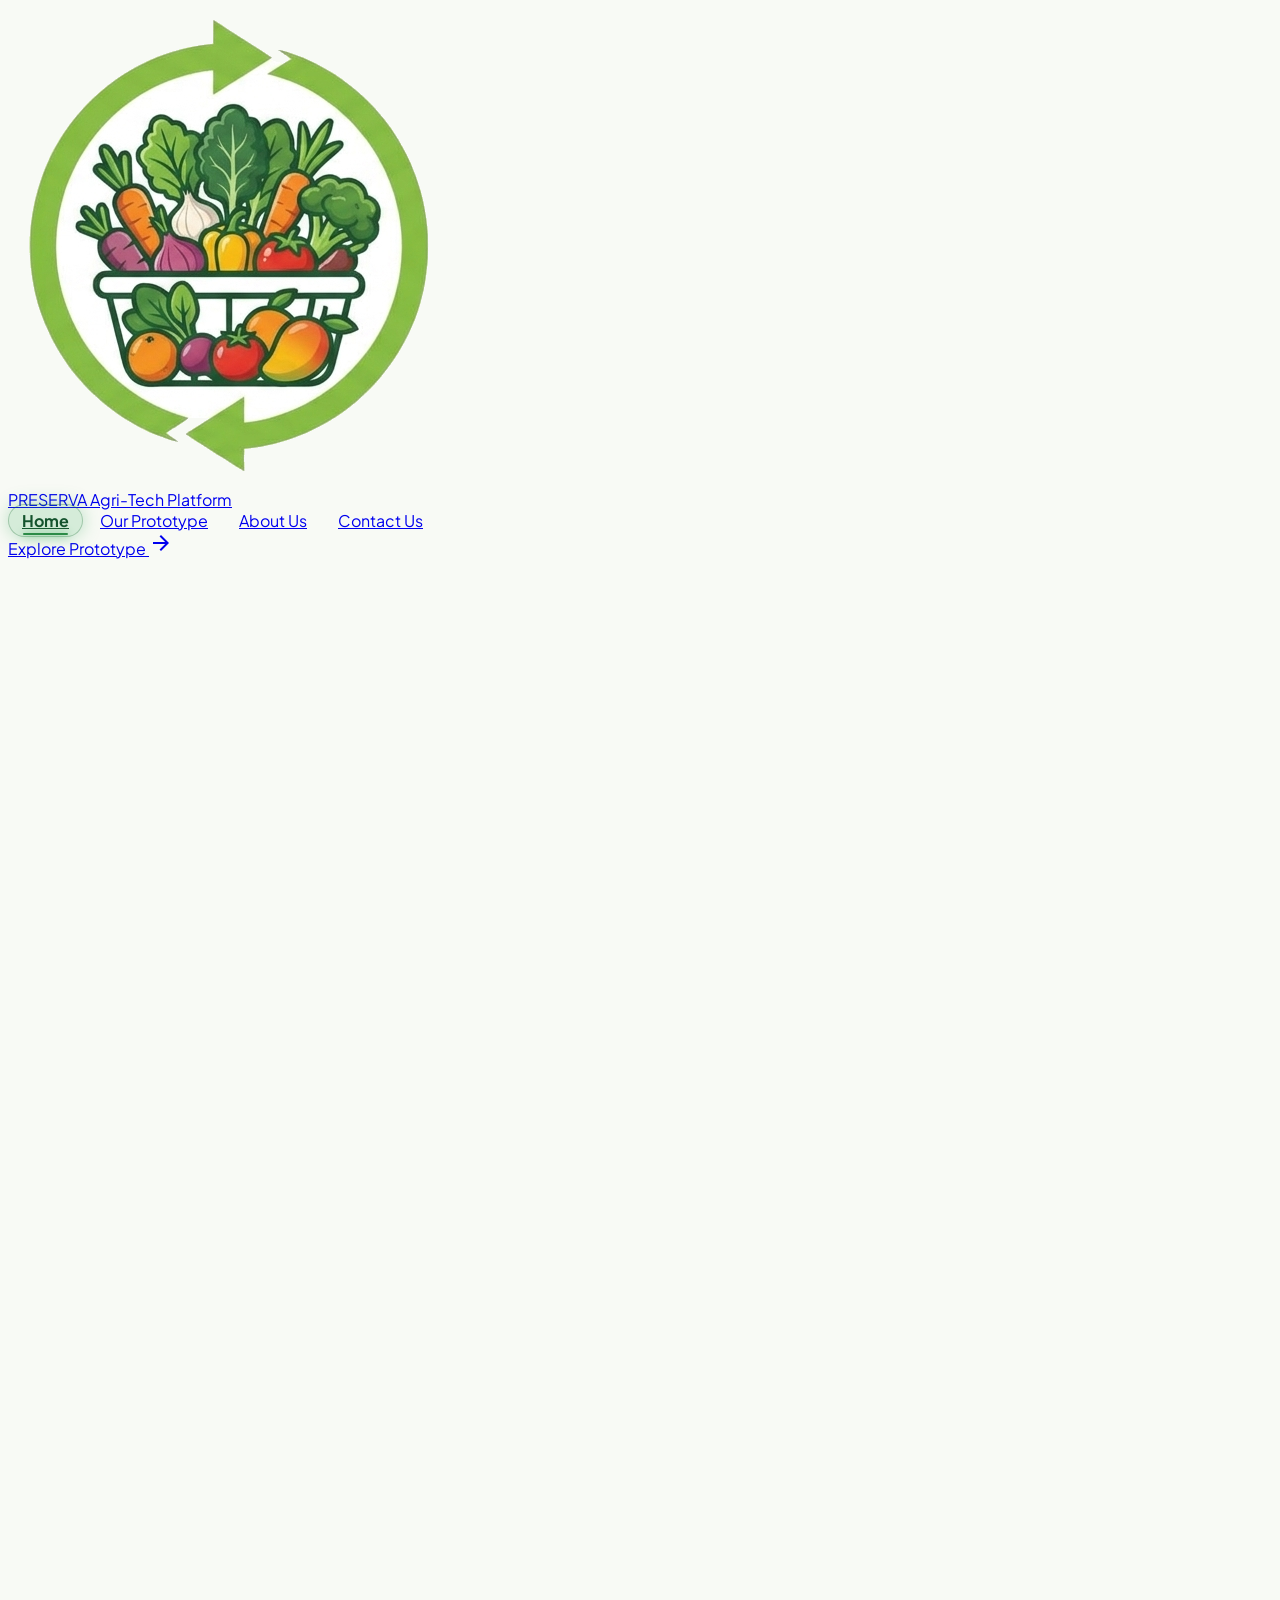
==== index.html @ 4ec5a206 "pro" ====
<!DOCTYPE html>
<html lang="en" class="scroll-smooth">
<head>
  <meta charset="UTF-8" />
  <meta name="viewport" content="width=device-width, initial-scale=1.0" />
  <title>PreServa — Sell Fresh. Save More. Waste Less.</title>

  <!-- Google Fonts: Plus Jakarta Sans -->
  <link rel="preconnect" href="https://fonts.googleapis.com" />
  <link rel="preconnect" href="https://fonts.gstatic.com" crossorigin />
  <link href="https://fonts.googleapis.com/css2?family=Plus+Jakarta+Sans:wght@400;500;600;700;800;900&display=swap" rel="stylesheet" />

  <!-- Material Symbols Outlined -->
  <link rel="stylesheet" href="https://fonts.googleapis.com/css2?family=Material+Symbols+Outlined:opsz,wght,FILL,GRAD@24,400,0,0" />

  <!-- Tailwind CSS CDN -->
  <script src="https://cdn.tailwindcss.com"></script>
  <!-- Three.js CDN for Interactive 3D Phone -->
  <script src="https://ajax.googleapis.com/ajax/libs/threejs/r125/three.min.js"></script>

  <script>
    tailwind.config = {
      theme: {
        extend: {
          fontFamily: {
            sans: ['"Plus Jakarta Sans"', 'sans-serif'],
          },
          colors: {
            brand: {
              50: '#f2fbf4',
              100: '#e1f7e7',
              200: '#c5eed0',
              300: '#98dfab',
              400: '#64c87f',
              500: '#3baa5c',
              600: '#2c8b47',
              700: '#246e3a',
              800: '#205731',
              900: '#14532d',
              950: '#0c2e18',
            }
          }
        }
      }
    }
  </script>

  <style>
    body {
      font-family: 'Plus Jakarta Sans', sans-serif;
      background-color: #f8faf5;
      color: #1a2e22;
      overflow-x: hidden;
    }

    .reveal {
      opacity: 0;
      transform: translateY(22px);
      transition: opacity 0.7s cubic-bezier(0.16, 1, 0.3, 1), transform 0.7s cubic-bezier(0.16, 1, 0.3, 1);
      will-change: opacity, transform;
    }
    .reveal.active {
      opacity: 1;
      transform: translateY(0);
    }

    .clean-phone-img {
      mix-blend-mode: multiply;
      filter: contrast(102%) brightness(99%);
      object-position: center top;
    }

    #threejs-phone-container {
      cursor: grab;
    }
    #threejs-phone-container:active {
      cursor: grabbing;
    }

    /* ==================== COOL GLOW & INTERACTIVE ANIMATIONS ==================== */
    
    /* Navigation Link Glow & Transition */
    .nav-glow-item {
      position: relative;
      transition: all 0.3s cubic-bezier(0.4, 0, 0.2, 1);
      border-radius: 9999px;
      padding: 6px 14px;
    }
    .nav-glow-item:hover {
      color: #14532d;
      background: rgba(59, 170, 92, 0.12);
      box-shadow: 0 0 16px rgba(59, 170, 92, 0.25);
      transform: translateY(-1px);
    }
    .nav-glow-item.active-glow {
      color: #14532d;
      font-weight: 700;
      background: rgba(59, 170, 92, 0.18);
      box-shadow: 0 0 18px rgba(59, 170, 92, 0.35), inset 0 0 0 1px rgba(36, 110, 58, 0.3);
    }
    .nav-glow-item.active-glow::after {
      content: '';
      position: absolute;
      bottom: 2px;
      left: 20%;
      right: 20%;
      height: 2.5px;
      background: #2c8b47;
      border-radius: 9999px;
      box-shadow: 0 0 8px #3baa5c;
    }

    /* Glowing Textfields & Inputs */
    .glowing-field {
      transition: all 0.3s cubic-bezier(0.16, 1, 0.3, 1);
      background: #ffffff;
      border: 1.5px solid #e5e7eb;
    }
    .glowing-field:hover {
      border-color: #98dfab;
      box-shadow: 0 0 12px rgba(59, 170, 92, 0.15);
    }
    .glowing-field:focus {
      outline: none;
      border-color: #2c8b47;
      background: #fdfefe;
      box-shadow: 0 0 0 4px rgba(59, 170, 92, 0.2), 0 10px 24px -6px rgba(20, 83, 45, 0.18);
      transform: translateY(-1px);
    }

    /* Floating Field Label Animation */
    .field-wrapper:focus-within label {
      color: #14532d;
      text-shadow: 0 0 8px rgba(59, 170, 92, 0.2);
    }
  </style>
</head>
<body class="bg-[#f8faf5] text-[#1e2a22] antialiased selection:bg-brand-200 selection:text-brand-900">

  <!-- ==================== HEADER & NAVBAR ==================== -->
  <header class="fixed top-0 left-0 right-0 z-50 transition-all duration-300 bg-[#f8faf5]/90 backdrop-blur-md border-b border-brand-900/10 shadow-sm">
    <div class="max-w-7xl mx-auto px-6 h-20 flex items-center justify-between">
      <a href="#home" class="flex items-center gap-3 group">
        <img src="onlylogo.png" alt="PreServa Logo" class="w-10 h-10 object-contain transition-transform duration-300 group-hover:scale-105 group-hover:drop-shadow-[0_0_10px_rgba(59,170,92,0.4)]" onerror="this.onerror=null; this.src='https://placehold.co/80x80/14532d/white?text=P';" />
        <div class="flex flex-col">
          <span class="text-xl font-black tracking-tight text-brand-900 leading-none">PRESERVA</span>
          <span class="text-[11px] font-semibold tracking-wider text-brand-600 uppercase">Agri-Tech Platform</span>
        </div>
      </a>

      <!-- Glowing Navigation Menu -->
      <nav id="main-nav" class="hidden md:flex items-center gap-2 p-1.5 rounded-full bg-white/70 border border-brand-900/10 backdrop-blur-md shadow-sm">
        <a href="#home" class="nav-glow-item text-xs font-semibold text-gray-700 active-glow">Home</a>
        <a href="#prototype" class="nav-glow-item text-xs font-medium text-gray-700">Our Prototype</a>
        <a href="#about" class="nav-glow-item text-xs font-medium text-gray-700">About Us</a>
        <a href="#contact" class="nav-glow-item text-xs font-medium text-gray-700">Contact Us</a>
      </nav>

      <div class="flex items-center gap-4">
        <a href="#prototype" class="px-5 py-2.5 rounded-full bg-brand-900 text-white text-xs font-bold hover:bg-brand-800 hover:shadow-[0_0_20px_rgba(20,83,45,0.4)] active:scale-95 transition-all shadow-sm shadow-brand-900/20 flex items-center gap-1.5">
          <span>Explore Prototype</span>
          <span class="material-symbols-outlined text-sm">arrow_forward</span>
        </a>
      </div>
    </div>
  </header>

  <!-- ==================== HOME / HERO SECTION ==================== -->
  <section id="home" class="pt-32 pb-20 px-6 max-w-7xl mx-auto scroll-mt-24">
    <div class="grid grid-cols-1 lg:grid-cols-12 gap-12 items-center">
      <div class="lg:col-span-7 space-y-6 reveal">
        <div class="inline-flex items-center gap-2 px-3.5 py-1.5 rounded-full bg-brand-100 border border-brand-300 text-brand-800 text-xs font-bold uppercase tracking-wider shadow-[0_0_12px_rgba(59,170,92,0.15)]">
          <span class="w-2 h-2 rounded-full bg-brand-600 animate-ping"></span>
          Agricultural Waste Rescue System
        </div>

        <h1 class="text-4xl sm:text-6xl font-extrabold tracking-tight text-brand-900 leading-[1.1]">
          Sell Fresh. <br />
          Save More. <br />
          <span class="text-brand-600 drop-shadow-[0_0_15px_rgba(59,170,92,0.2)]">Waste Less.</span>
        </h1>

        <p class="text-lg text-gray-700 max-w-xl leading-relaxed">
          An agricultural technology platform designed to help local market vendors reduce food waste while making fresh and affordable produce accessible to the community.
        </p>

        <div class="flex flex-wrap items-center gap-4 pt-2">
          <a href="#prototype" class="px-7 py-3.5 rounded-full bg-brand-900 hover:bg-brand-800 text-white font-semibold text-base transition-all shadow-md shadow-brand-900/20 hover:shadow-[0_0_22px_rgba(20,83,45,0.35)] active:scale-95 flex items-center gap-2">
            <span class="material-symbols-outlined">explore</span>
            <span>Explore Prototype</span>
          </a>
          <a href="#about" class="px-7 py-3.5 rounded-full bg-white hover:bg-gray-50 text-brand-900 font-semibold text-base border border-gray-200 transition-all shadow-sm hover:shadow-[0_0_15px_rgba(59,170,92,0.15)] active:scale-95 flex items-center gap-2">
            <span>Learn More About Us</span>
            <span class="material-symbols-outlined">arrow_downward</span>
          </a>
        </div>

        <div class="grid grid-cols-3 gap-6 pt-6 border-t border-gray-200">
          <div>
            <div class="text-2xl font-black text-brand-900">100%</div>
            <div class="text-xs font-semibold text-gray-500 uppercase">Consumable Produce</div>
          </div>
          <div>
            <div class="text-2xl font-black text-brand-900">Zero</div>
            <div class="text-xs font-semibold text-gray-500 uppercase">Upfront Vendor Fee</div>
          </div>
          <div>
            <div class="text-2xl font-black text-brand-900">Hyperlocal</div>
            <div class="text-xs font-semibold text-gray-500 uppercase">Market Recovery</div>
          </div>
        </div>
      </div>

      <div class="lg:col-span-5 relative reveal">
        <div class="relative rounded-3xl overflow-hidden shadow-2xl border-4 border-white bg-gray-100 group">
          <img src="home.jpg" alt="Panabo Public Market Vendor Stalls" class="w-full h-[440px] object-cover transition-transform duration-700 group-hover:scale-105" onerror="this.onerror=null; this.src='https://images.unsplash.com/photo-1542838132-92c53300491e?auto=format&fit=crop&w=1200&q=80';" />

          <div class="absolute bottom-4 left-4 right-4 bg-white/95 backdrop-blur-md rounded-2xl p-4 shadow-lg border border-brand-100 flex items-center justify-between">
            <div class="flex items-center gap-3">
              <div class="w-10 h-10 rounded-full bg-brand-100 text-brand-800 flex items-center justify-center font-bold">
                <span class="material-symbols-outlined text-xl">storefront</span>
              </div>
              <div>
                <p class="text-xs font-bold text-brand-900">Public Market Vendor Stalls</p>
                <p class="text-[11px] text-gray-500 font-medium">Live Fresh Produce Batching Active</p>
              </div>
            </div>
            <span class="inline-flex items-center px-2.5 py-1 rounded-full text-[10px] font-bold bg-green-100 text-green-800">
              Active Hub
            </span>
          </div>
        </div>
      </div>
    </div>

    <!-- 3 Core Highlight Cards -->
    <div class="grid grid-cols-1 md:grid-cols-3 gap-6 mt-16">
      <div class="p-6 rounded-2xl bg-white border border-gray-200 shadow-sm hover:shadow-[0_0_20px_rgba(59,170,92,0.18)] hover:-translate-y-1 transition-all duration-300 reveal">
        <div class="w-12 h-12 rounded-xl bg-brand-100 text-brand-900 flex items-center justify-center mb-4">
          <span class="material-symbols-outlined text-2xl">percent</span>
        </div>
        <h3 class="text-lg font-bold text-brand-900 mb-2">Freshness-Based Discounts</h3>
        <p class="text-sm text-gray-600 leading-relaxed">
          Helping vendors recover costs through dynamic markdowns before fruits and vegetables reach their spoilage window.
        </p>
      </div>

      <div class="p-6 rounded-2xl bg-white border border-gray-200 shadow-sm hover:shadow-[0_0_20px_rgba(59,170,92,0.18)] hover:-translate-y-1 transition-all duration-300 reveal">
        <div class="w-12 h-12 rounded-xl bg-brand-100 text-brand-900 flex items-center justify-center mb-4">
          <span class="material-symbols-outlined text-2xl">receipt_long</span>
        </div>
        <h3 class="text-lg font-bold text-brand-900 mb-2">Product Reservations</h3>
        <p class="text-sm text-gray-600 leading-relaxed">
          Connecting vendors directly with budget-conscious household buyers and local food businesses seeking guaranteed daily fresh crates.
        </p>
      </div>

      <div class="p-6 rounded-2xl bg-white border border-gray-200 shadow-sm hover:shadow-[0_0_20px_rgba(59,170,92,0.18)] hover:-translate-y-1 transition-all duration-300 reveal">
        <div class="w-12 h-12 rounded-xl bg-brand-100 text-brand-900 flex items-center justify-center mb-4">
          <span class="material-symbols-outlined text-2xl">recycling</span>
        </div>
        <h3 class="text-lg font-bold text-brand-900 mb-2">Hyperlocal Food Rescue</h3>
        <p class="text-sm text-gray-600 leading-relaxed">
          Ensuring safe, consumable, and imperfect produce is systematically salvaged every market morning and late afternoon cycle.
        </p>
      </div>
    </div>
  </section>

  <!-- ==================== OUR PROTOTYPE SECTION (3D PHONE + 25 SCREEN BLUEPRINT) ==================== -->
  <section id="prototype" class="py-24 bg-[#f2f5ee] border-y border-brand-900/10 scroll-mt-20">
    <div class="max-w-7xl mx-auto px-6">
      <div class="text-center max-w-3xl mx-auto mb-16 reveal">
        <div class="inline-flex items-center gap-1.5 px-3 py-1 rounded-full bg-white border border-gray-300 text-xs font-bold text-brand-800 uppercase tracking-wider mb-3 shadow-[0_0_10px_rgba(59,170,92,0.1)]">
          <span class="material-symbols-outlined text-sm">devices</span>
          PreServa Architecture & Design Blueprint
        </div>
        <h2 class="text-3xl sm:text-5xl font-extrabold text-brand-900 tracking-tight">Our Prototype</h2>
        <p class="text-gray-600 mt-3 text-base">
          Interactive System Showcase & Mobile Application Interface. Below is the complete 25-screen workflow designed for stall dispatch, buyer reservations, dynamic pricing, and inventory monitoring.
        </p>
      </div>

      <!-- 3D Smartphone Frame (Front App Screen & Clean Rear Chassis) -->
      <div class="bg-white rounded-3xl p-8 border border-gray-200 shadow-md mb-16 grid grid-cols-1 lg:grid-cols-12 gap-8 items-center reveal hover:shadow-[0_0_30px_rgba(59,170,92,0.15)] transition-shadow duration-500">
        <div class="lg:col-span-7 relative h-[520px] rounded-2xl bg-gradient-to-b from-[#eaf4ec] to-[#f4f9f4] flex items-center justify-center overflow-hidden border border-brand-100">
          <div id="threejs-phone-container" class="w-full h-full"></div>

          <!-- Interaction Hint -->
          <div class="absolute bottom-4 left-1/2 -translate-x-1/2 px-4 py-1.5 rounded-full bg-brand-900/80 backdrop-blur-md text-white text-xs font-semibold flex items-center gap-1.5 shadow-md pointer-events-none">
            <span class="material-symbols-outlined text-sm">touch_app</span>
            <span>Click & Drag device to rotate 360°</span>
          </div>
        </div>

        <div class="lg:col-span-5 space-y-5">
          <div class="inline-flex items-center gap-2 px-3 py-1 rounded-full bg-brand-100 text-brand-800 text-xs font-bold uppercase tracking-wider">
            <span class="material-symbols-outlined text-sm">3d_rotation</span>
            Interactive 3D Hardware & UI Showcase
          </div>

          <h3 class="text-3xl font-extrabold text-brand-900">Experience PreServa in 3D</h3>

          <p class="text-sm text-gray-600 leading-relaxed">
            Interact with the PreServa mobile application in real-time 3D space. Click and drag to inspect our intuitive vendor & buyer interface running directly on device hardware with a clean metallic rear chassis.
          </p>

          <div class="space-y-2 pt-2">
            <div class="flex items-center gap-2 text-xs font-semibold text-gray-700">
              <span class="material-symbols-outlined text-brand-600 text-base">check_circle</span>
              <span>Auto-Rotating Ambient Motion with Physics Inertia</span>
            </div>
            <div class="flex items-center gap-2 text-xs font-semibold text-gray-700">
              <span class="material-symbols-outlined text-brand-600 text-base">check_circle</span>
              <span>Click & Drag to Orbit 360° Horizontally & Vertically</span>
            </div>
            <div class="flex items-center gap-2 text-xs font-semibold text-gray-700">
              <span class="material-symbols-outlined text-brand-600 text-base">check_circle</span>
              <span>Clean Forest Green Metallic Rear Panel</span>
            </div>
          </div>

          <div class="pt-4 flex flex-wrap items-center gap-3">
            <a href="#prototype-grid" class="px-6 py-3 rounded-full bg-brand-900 hover:bg-brand-800 hover:shadow-[0_0_20px_rgba(20,83,45,0.4)] text-white text-xs font-bold transition-all shadow-md flex items-center gap-2">
              <span class="material-symbols-outlined text-sm">schema</span>
              <span>Inspect All Prototype Screens</span>
            </a>
          </div>
        </div>
      </div>

      <!-- 25 Real Prototype Cards Grid -->
      <div id="prototype-grid" class="grid grid-cols-1 sm:grid-cols-2 md:grid-cols-3 lg:grid-cols-4 gap-6"></div>
    </div>
  </section>

  <!-- ==================== ABOUT US SECTION ==================== -->
  <section id="about" class="py-24 px-6 max-w-7xl mx-auto scroll-mt-20">
    <div class="text-center max-w-3xl mx-auto mb-16 reveal">
      <div class="inline-flex items-center gap-1.5 px-3 py-1 rounded-full bg-brand-100 border border-brand-300 text-xs font-bold text-brand-800 uppercase tracking-wider mb-3 shadow-[0_0_10px_rgba(59,170,92,0.1)]">
        <span class="material-symbols-outlined text-sm">eco</span>
        About the PreServa Vision
      </div>
      <h2 class="text-3xl sm:text-5xl font-black text-brand-900 tracking-tight">PRESERVA — Sell Fresh. Save More. Waste Less.</h2>
      <div class="mt-6 space-y-4 text-gray-700 text-base leading-relaxed text-justify sm:text-center">
        <p>
          PRESERVA is an agricultural technology platform designed to help local market vendors reduce food waste while making fresh and affordable produce accessible to the community. It connects vendors with local buyers and businesses through freshness-based discounts, imperfect but safe produce listings, and product reservations.
        </p>
        <p>
          Through PRESERVA, we aim to give unsold produce another opportunity to be sold instead of going to waste, helping vendors recover their costs and allowing buyers to enjoy affordable products.
        </p>
      </div>
    </div>

    <!-- Goal, Mission, Vision Cards -->
    <div class="grid grid-cols-1 md:grid-cols-3 gap-8 mb-20">
      <div class="p-8 rounded-3xl bg-white border border-gray-200 shadow-sm hover:shadow-[0_0_24px_rgba(59,170,92,0.2)] hover:-translate-y-1.5 transition-all duration-300 reveal">
        <div class="w-12 h-12 rounded-2xl bg-brand-100 text-brand-900 flex items-center justify-center mb-6">
          <span class="material-symbols-outlined text-2xl">track_changes</span>
        </div>
        <span class="text-[11px] font-extrabold uppercase tracking-wider text-brand-600 block mb-1">Target Milestone</span>
        <h3 class="text-2xl font-bold text-brand-900 mb-3">Our Goal</h3>
        <p class="text-sm text-gray-600 leading-relaxed">
          To reduce fruit and vegetable spoilage among local market vendors by providing an accessible platform where unsold and surplus produce can be sold at discounted prices before they spoil.
        </p>
      </div>

      <div class="p-8 rounded-3xl bg-white border border-gray-200 shadow-sm hover:shadow-[0_0_24px_rgba(59,170,92,0.2)] hover:-translate-y-1.5 transition-all duration-300 reveal">
        <div class="w-12 h-12 rounded-2xl bg-brand-100 text-brand-900 flex items-center justify-center mb-6">
          <span class="material-symbols-outlined text-2xl">flag</span>
        </div>
        <span class="text-[11px] font-extrabold uppercase tracking-wider text-brand-600 block mb-1">Our Mandate</span>
        <h3 class="text-2xl font-bold text-brand-900 mb-3">Our Mission</h3>
        <p class="text-sm text-gray-600 leading-relaxed">
          To connect local vendors, household buyers, and businesses through a convenient and affordable digital platform that promotes responsible purchasing, reduces food waste, and supports livelihoods.
        </p>
      </div>

      <div class="p-8 rounded-3xl bg-white border border-gray-200 shadow-sm hover:shadow-[0_0_24px_rgba(59,170,92,0.2)] hover:-translate-y-1.5 transition-all duration-300 reveal">
        <div class="w-12 h-12 rounded-2xl bg-brand-100 text-brand-900 flex items-center justify-center mb-6">
          <span class="material-symbols-outlined text-2xl">visibility</span>
        </div>
        <span class="text-[11px] font-extrabold uppercase tracking-wider text-brand-600 block mb-1">Long-Term Future</span>
        <h3 class="text-2xl font-bold text-brand-900 mb-3">Our Vision</h3>
        <p class="text-sm text-gray-600 leading-relaxed">
          To become a trusted agricultural technology platform that helps build a community where no good produce goes to waste, local vendors thrive, and everyone has access to affordable quality food.
        </p>
      </div>
    </div>

    <!-- Core Values -->
    <div class="reveal">
      <div class="text-center mb-10">
        <span class="text-xs font-bold uppercase tracking-widest text-brand-600">Guiding Principles</span>
        <h3 class="text-3xl font-extrabold text-brand-900">Our Core Values</h3>
      </div>

      <div class="grid grid-cols-1 sm:grid-cols-2 lg:grid-cols-4 gap-6">
        <div class="p-6 rounded-2xl bg-white border border-gray-200 shadow-sm hover:shadow-[0_0_18px_rgba(59,170,92,0.18)] hover:-translate-y-1 transition-all">
          <div class="w-8 h-8 rounded-full bg-brand-100 text-brand-900 font-bold flex items-center justify-center text-xs mb-3">01</div>
          <h4 class="text-lg font-bold text-brand-900 mb-1">Sustainability</h4>
          <p class="text-xs text-gray-600">Promoting responsible consumption and reducing food waste.</p>
        </div>

        <div class="p-6 rounded-2xl bg-white border border-gray-200 shadow-sm hover:shadow-[0_0_18px_rgba(59,170,92,0.18)] hover:-translate-y-1 transition-all">
          <div class="w-8 h-8 rounded-full bg-brand-100 text-brand-900 font-bold flex items-center justify-center text-xs mb-3">02</div>
          <h4 class="text-lg font-bold text-brand-900 mb-1">Community Support</h4>
          <p class="text-xs text-gray-600">Helping local vendors and buyers benefit from affordable produce.</p>
        </div>

        <div class="p-6 rounded-2xl bg-white border border-gray-200 shadow-sm hover:shadow-[0_0_18px_rgba(59,170,92,0.18)] hover:-translate-y-1 transition-all">
          <div class="w-8 h-8 rounded-full bg-brand-100 text-brand-900 font-bold flex items-center justify-center text-xs mb-3">03</div>
          <h4 class="text-lg font-bold text-brand-900 mb-1">Affordability</h4>
          <p class="text-xs text-gray-600">Making quality and safe produce accessible at reasonable prices.</p>
        </div>

        <div class="p-6 rounded-2xl bg-white border border-gray-200 shadow-sm hover:shadow-[0_0_18px_rgba(59,170,92,0.18)] hover:-translate-y-1 transition-all">
          <div class="w-8 h-8 rounded-full bg-brand-100 text-brand-900 font-bold flex items-center justify-center text-xs mb-3">04</div>
          <h4 class="text-lg font-bold text-brand-900 mb-1">Responsibility</h4>
          <p class="text-xs text-gray-600">Encouraging people to value food and avoid unnecessary waste.</p>
        </div>
      </div>
    </div>
  </section>

  <!-- ==================== CONTACT US & TEAM SECTION ==================== -->
  <section id="contact" class="py-24 bg-[#f2f5ee] border-t border-brand-900/10 scroll-mt-20">
    <div class="max-w-7xl mx-auto px-6">
      <div class="text-center max-w-3xl mx-auto mb-16 reveal">
        <div class="inline-flex items-center gap-1.5 px-3 py-1 rounded-full bg-white border border-gray-300 text-xs font-bold text-brand-800 uppercase tracking-wider mb-3 shadow-[0_0_10px_rgba(59,170,92,0.1)]">
          <span class="material-symbols-outlined text-sm">support_agent</span>
          Get in Touch with PreServa
        </div>
        <h2 class="text-3xl sm:text-5xl font-black text-brand-900 tracking-tight">Team & Contact</h2>
        <p class="text-gray-600 mt-3 text-base">
          Have questions about PreServa or want to connect with our team? Feel free to reach out to us through our social media accounts or contact numbers.
        </p>
      </div>

      <!-- 3 Team Profiles (Christian Francisco = CEO, M Jayross Cruspero = COO, Jhun Rey Flores = CMO) -->
      <div class="grid grid-cols-1 md:grid-cols-3 gap-8 mb-16">
        
        <!-- Christian Francisco (CEO) -->
        <div class="bg-white rounded-3xl p-6 border border-gray-200 shadow-sm hover:shadow-xl hover:-translate-y-1.5 transition-all duration-300 flex flex-col items-center text-center reveal">
          <div class="w-28 h-28 rounded-2xl overflow-hidden mb-4 shadow-md bg-gray-100 border-2 border-brand-100">
            <img src="Christian.png" alt="Christian Francisco" class="w-full h-full object-cover" onerror="this.onerror=null; this.src='https://placehold.co/200x200/14532d/white?text=CF';" />
          </div>
          <span class="px-3 py-0.5 rounded-full text-[10px] font-extrabold bg-brand-100 text-brand-800 uppercase tracking-wider mb-2">CEO</span>
          <h3 class="text-xl font-bold text-brand-900">Christian Francisco</h3>
          <p class="text-xs font-semibold text-brand-600 mb-2">Chief Executive Officer (CEO)</p>
          <p class="text-xs text-gray-500 mb-6">Spearheading organizational vision, strategic public market vendor partnerships, stakeholder alignment, and ecosystem execution.</p>

          <div class="w-full space-y-2 mt-auto">
            <a href="https://www.facebook.com/peppertian" target="_blank" rel="noopener noreferrer" class="w-full py-2.5 px-4 rounded-xl bg-gray-50 hover:bg-brand-50 border border-gray-200 hover:border-brand-300 text-xs font-semibold text-gray-800 flex items-center justify-between transition-colors">
              <span class="flex items-center gap-2">
                <img src="Facebook.png" alt="Facebook" class="w-4 h-4 object-contain" onerror="this.onerror=null; this.src='https://upload.wikimedia.org/wikipedia/commons/b/b8/2021_Facebook_icon.svg';" />
                <span>peppertian</span>
              </span>
              <span class="material-symbols-outlined text-sm text-gray-400">open_in_new</span>
            </a>
            <a href="tel:09637411495" class="w-full py-2.5 px-4 rounded-xl bg-gray-50 hover:bg-brand-50 border border-gray-200 hover:border-brand-300 text-xs font-semibold text-gray-800 flex items-center justify-between transition-colors">
              <span class="flex items-center gap-2">
                <img src="phone.png" alt="Phone" class="w-4 h-4 object-contain" onerror="this.onerror=null; this.src='https://cdn-icons-png.flaticon.com/512/724/724664.png';" />
                <span>09637411495</span>
              </span>
              <span class="material-symbols-outlined text-sm text-gray-400">call</span>
            </a>
          </div>
        </div>

        <!-- M Jayross Cruspero (COO) -->
        <div class="bg-white rounded-3xl p-6 border border-gray-200 shadow-sm hover:shadow-xl hover:-translate-y-1.5 transition-all duration-300 flex flex-col items-center text-center reveal">
          <div class="w-28 h-28 rounded-2xl overflow-hidden mb-4 shadow-md bg-gray-100 border-2 border-brand-100">
            <img src="MJ.png" alt="M Jayross Cruspero" class="w-full h-full object-cover" onerror="this.onerror=null; this.src='https://placehold.co/200x200/14532d/white?text=MJ';" />
          </div>
          <span class="px-3 py-0.5 rounded-full text-[10px] font-extrabold bg-brand-100 text-brand-800 uppercase tracking-wider mb-2">COO</span>
          <h3 class="text-xl font-bold text-brand-900">M Jayross Cruspero</h3>
          <p class="text-xs font-semibold text-brand-600 mb-2">Chief Operating Officer (COO)</p>
          <p class="text-xs text-gray-500 mb-6">Directing technical operations, live stall batch logic, market waste mapping algorithms, and platform workflow execution.</p>

          <div class="w-full space-y-2 mt-auto">
            <a href="https://www.facebook.com/mjay.cruspero.7/" target="_blank" rel="noopener noreferrer" class="w-full py-2.5 px-4 rounded-xl bg-gray-50 hover:bg-brand-50 border border-gray-200 hover:border-brand-300 text-xs font-semibold text-gray-800 flex items-center justify-between transition-colors">
              <span class="flex items-center gap-2">
                <img src="Facebook.png" alt="Facebook" class="w-4 h-4 object-contain" onerror="this.onerror=null; this.src='https://upload.wikimedia.org/wikipedia/commons/b/b8/2021_Facebook_icon.svg';" />
                <span>mjay.cruspero.7</span>
              </span>
              <span class="material-symbols-outlined text-sm text-gray-400">open_in_new</span>
            </a>
            <a href="tel:09945493313" class="w-full py-2.5 px-4 rounded-xl bg-gray-50 hover:bg-brand-50 border border-gray-200 hover:border-brand-300 text-xs font-semibold text-gray-800 flex items-center justify-between transition-colors">
              <span class="flex items-center gap-2">
                <img src="phone.png" alt="Phone" class="w-4 h-4 object-contain" onerror="this.onerror=null; this.src='https://cdn-icons-png.flaticon.com/512/724/724664.png';" />
                <span>09945493313</span>
              </span>
              <span class="material-symbols-outlined text-sm text-gray-400">call</span>
            </a>
          </div>
        </div>

        <!-- Jhun Rey Flores (CMO) -->
        <div class="bg-white rounded-3xl p-6 border border-gray-200 shadow-sm hover:shadow-xl hover:-translate-y-1.5 transition-all duration-300 flex flex-col items-center text-center reveal">
          <div class="w-28 h-28 rounded-2xl overflow-hidden mb-4 shadow-md bg-gray-100 border-2 border-brand-100">
            <img src="JR.jpg" alt="Jhun Rey Flores" class="w-full h-full object-cover" onerror="this.onerror=null; this.src='https://placehold.co/200x200/14532d/white?text=JR';" />
          </div>
          <span class="px-3 py-0.5 rounded-full text-[10px] font-extrabold bg-brand-100 text-brand-800 uppercase tracking-wider mb-2">CMO</span>
          <h3 class="text-xl font-bold text-brand-900">Jhun Rey Flores</h3>
          <p class="text-xs font-semibold text-brand-600 mb-2">Chief Marketing Officer (CMO)</p>
          <p class="text-xs text-gray-500 mb-6">Leading vendor community outreach, public awareness campaigns, brand engagement, and market adoption growth.</p>

          <div class="w-full space-y-2 mt-auto">
            <a href="https://www.facebook.com/ewpoke" target="_blank" rel="noopener noreferrer" class="w-full py-2.5 px-4 rounded-xl bg-gray-50 hover:bg-brand-50 border border-gray-200 hover:border-brand-300 text-xs font-semibold text-gray-800 flex items-center justify-between transition-colors">
              <span class="flex items-center gap-2">
                <img src="Facebook.png" alt="Facebook" class="w-4 h-4 object-contain" onerror="this.onerror=null; this.src='https://upload.wikimedia.org/wikipedia/commons/b/b8/2021_Facebook_icon.svg';" />
                <span>ewpoke</span>
              </span>
              <span class="material-symbols-outlined text-sm text-gray-400">open_in_new</span>
            </a>
            <a href="tel:09631104216" class="w-full py-2.5 px-4 rounded-xl bg-gray-50 hover:bg-brand-50 border border-gray-200 hover:border-brand-300 text-xs font-semibold text-gray-800 flex items-center justify-between transition-colors">
              <span class="flex items-center gap-2">
                <img src="phone.png" alt="Phone" class="w-4 h-4 object-contain" onerror="this.onerror=null; this.src='https://cdn-icons-png.flaticon.com/512/724/724664.png';" />
                <span>09631104216</span>
              </span>
              <span class="material-symbols-outlined text-sm text-gray-400">call</span>
            </a>
          </div>
        </div>

      </div>

        <!-- Jhun Rey Flores -->
        <div class="bg-white rounded-3xl p-6 border border-gray-200 shadow-sm hover:shadow-xl hover:-translate-y-1.5 transition-all duration-300 flex flex-col items-center text-center reveal">
          <div class="w-28 h-28 rounded-2xl overflow-hidden mb-4 shadow-md bg-gray-100 border-2 border-brand-100">
            <img src="JR.jpg" alt="Jhun Rey Flores" class="w-full h-full object-cover" onerror="this.onerror=null; this.src='https://placehold.co/200x200/14532d/white?text=JR';" />
          </div>
          <span class="px-2.5 py-0.5 rounded-full text-[10px] font-bold bg-brand-100 text-brand-800 uppercase tracking-wider mb-2">Project Lead</span>
          <h3 class="text-xl font-bold text-brand-900">Jhun Rey Flores</h3>
          <p class="text-xs font-semibold text-brand-600 mb-2">Mobile Interface Designer & QA</p>
          <p class="text-xs text-gray-500 mb-6">Crafting accessible, high-contrast mobile interaction flows tailored for active outdoor market environments.</p>

          <div class="w-full space-y-2 mt-auto">
            <a href="https://www.facebook.com/ewpoke" target="_blank" rel="noopener noreferrer" class="w-full py-2.5 px-4 rounded-xl bg-gray-50 hover:bg-brand-50 border border-gray-200 hover:border-brand-300 text-xs font-semibold text-gray-800 flex items-center justify-between transition-colors">
              <span class="flex items-center gap-2">
                <img src="Facebook.png" alt="Facebook" class="w-4 h-4 object-contain" onerror="this.onerror=null; this.src='https://upload.wikimedia.org/wikipedia/commons/b/b8/2021_Facebook_icon.svg';" />
                <span>ewpoke</span>
              </span>
              <span class="material-symbols-outlined text-sm text-gray-400">open_in_new</span>
            </a>
            <a href="tel:09631104216" class="w-full py-2.5 px-4 rounded-xl bg-gray-50 hover:bg-brand-50 border border-gray-200 hover:border-brand-300 text-xs font-semibold text-gray-800 flex items-center justify-between transition-colors">
              <span class="flex items-center gap-2">
                <img src="phone.png" alt="Phone" class="w-4 h-4 object-contain" onerror="this.onerror=null; this.src='https://cdn-icons-png.flaticon.com/512/724/724664.png';" />
                <span>09631104216</span>
              </span>
              <span class="material-symbols-outlined text-sm text-gray-400">call</span>
            </a>
          </div>
        </div>
      </div>

      <!-- Map & Form (Pantay & Equal Height) -->
      <div class="grid grid-cols-1 lg:grid-cols-12 gap-8 items-stretch">
        
        <!-- Left Card: Physical Institution & Research Lab (Map) -->
        <div class="lg:col-span-6 bg-white p-8 rounded-3xl border border-gray-200 shadow-sm reveal flex flex-col justify-between h-full">
          <div>
            <div class="inline-flex items-center gap-1.5 text-xs font-bold text-brand-800 uppercase tracking-wider mb-2">
              <span class="material-symbols-outlined text-sm">location_on</span>
              Physical Institution & Research Lab
            </div>
            <h3 class="text-2xl font-black text-brand-900 mb-2">You Can Find Us Here</h3>
            <p class="text-xs text-gray-600 mb-4">
              PreServa is a student startup project developed by BSIS students of Davao del Norte State College.
            </p>

            <div class="p-3.5 rounded-2xl bg-brand-50 border border-brand-200 mb-4 text-xs font-medium text-brand-900">
              <strong>Davao del Norte State College (DNSC)</strong><br />
              New Visayas, Panabo City, Davao del Norte, Philippines 8105
            </div>
          </div>

          <!-- Map Container -->
          <div class="w-full h-64 lg:h-[270px] rounded-2xl overflow-hidden border border-gray-200 my-4 bg-gray-100 flex-grow shadow-inner">
            <iframe 
              src="https://maps.google.com/maps?q=Davao%20del%20Norte%20State%20College,%20Panabo%20City&t=&z=15&ie=UTF8&iwloc=&output=embed" 
              class="w-full h-full border-0" 
              allowfullscreen="" 
              loading="lazy">
            </iframe>
          </div>

          <a href="https://www.google.com/maps/dir/?api=1&destination=Davao+del+Norte+State+College,+Panabo+City,+Davao+del+Norte,+Philippines" target="_blank" rel="noopener noreferrer" class="w-full py-3.5 rounded-full bg-brand-900 hover:bg-brand-800 hover:shadow-[0_0_20px_rgba(20,83,45,0.35)] text-white font-semibold text-xs transition-all flex items-center justify-center gap-2 active:scale-95 shadow-sm mt-auto">
            <span class="material-symbols-outlined text-sm">navigation</span>
            <span>Get Directions to DNSC</span>
          </a>
        </div>

        <!-- Right Card: Direct Dispatch (Form nga may Glowing Textfields) -->
        <div class="lg:col-span-6 bg-white p-8 rounded-3xl border border-gray-200 shadow-sm reveal flex flex-col justify-between h-full">
          <div>
            <div class="inline-flex items-center gap-1.5 text-xs font-bold text-brand-800 uppercase tracking-wider mb-2">
              <span class="material-symbols-outlined text-sm">send</span>
              Direct Dispatch
            </div>
            <h3 class="text-2xl font-black text-brand-900 mb-2">Send PreServa a Message</h3>
            <p class="text-xs text-gray-600 mb-6">
              Are you a market vendor, commercial enterprise, or institutional reviewer? Leave us a direct inquiry below.
            </p>
          </div>

          <!-- Form nga may Interactive Glowing Fields -->
          <form id="contact-form" onsubmit="handleFormSubmit(event)" class="space-y-4 flex flex-col flex-grow justify-between">
            <div class="space-y-4">
              
              <!-- Full Name Field with Glowing Animation -->
              <div class="field-wrapper">
                <label class="block text-xs font-bold text-gray-700 uppercase mb-1.5 transition-colors flex items-center gap-1.5">
                  <span class="material-symbols-outlined text-sm text-brand-600">person</span>
                  <span>Full Name</span>
                </label>
                <input 
                  type="text" 
                  required 
                  placeholder="e.g. Maria Santos" 
                  class="glowing-field w-full px-4 py-2.5 rounded-xl text-sm" 
                />
              </div>

              <!-- Email & Subject with Glowing Animation -->
              <div class="grid grid-cols-1 sm:grid-cols-2 gap-4">
                <div class="field-wrapper">
                  <label class="block text-xs font-bold text-gray-700 uppercase mb-1.5 transition-colors flex items-center gap-1.5">
                    <span class="material-symbols-outlined text-sm text-brand-600">alternate_email</span>
                    <span>Email / Phone</span>
                  </label>
                  <input 
                    type="text" 
                    required 
                    placeholder="name@domain.com or 09..." 
                    class="glowing-field w-full px-4 py-2.5 rounded-xl text-sm" 
                  />
                </div>
                <div class="field-wrapper">
                  <label class="block text-xs font-bold text-gray-700 uppercase mb-1.5 transition-colors flex items-center gap-1.5">
                    <span class="material-symbols-outlined text-sm text-brand-600">category</span>
                    <span>Subject</span>
                  </label>
                  <select class="glowing-field w-full px-4 py-2.5 rounded-xl text-sm bg-white cursor-pointer">
                    <option>General Inquiry</option>
                    <option>Vendor Participation</option>
                    <option>Bulk Buyer Partnership</option>
                  </select>
                </div>
              </div>

              <!-- Textarea with Glowing Animation -->
              <div class="field-wrapper">
                <label class="block text-xs font-bold text-gray-700 uppercase mb-1.5 transition-colors flex items-center gap-1.5">
                  <span class="material-symbols-outlined text-sm text-brand-600">chat</span>
                  <span>Your Message</span>
                </label>
                <textarea 
                  rows="4" 
                  required 
                  placeholder="Detail your question, vendor stall location, or collaboration request..." 
                  class="glowing-field w-full px-4 py-2.5 rounded-xl text-sm resize-none"
                ></textarea>
              </div>
            </div>

            <!-- Glowing Submit Button -->
            <button 
              type="submit" 
              class="w-full py-3.5 rounded-full bg-brand-900 hover:bg-brand-800 hover:shadow-[0_0_24px_rgba(20,83,45,0.4)] text-white font-semibold text-sm transition-all duration-300 flex items-center justify-center gap-2 active:scale-95 shadow-md mt-4"
            >
              <span class="material-symbols-outlined text-base">send</span>
              <span>Submit Inquiry</span>
            </button>
          </form>

          <div id="form-success" class="hidden mt-4 p-4 rounded-xl bg-green-100 border border-green-300 text-green-900 text-xs font-semibold flex items-center gap-2 shadow-[0_0_15px_rgba(59,170,92,0.2)]">
            <span class="material-symbols-outlined text-green-700">check_circle</span>
            <span>Thank you! Your message has been sent to the PreServa team.</span>
          </div>
        </div>

      </div>
    </div>
  </section>

  <!-- ==================== FOOTER (CENTERED & STACKED) ==================== -->
  <footer class="bg-white border-t border-gray-200 py-12 px-6">
    <div class="max-w-7xl mx-auto flex flex-col items-center justify-center text-center gap-6">
      
      <!-- Vertically Stacked Branding & Identity Block -->
      <div class="flex flex-col items-center justify-center text-center gap-3">
        <!-- Logo on Top with subtle glow on hover -->
        <img 
          src="onlylogo.png" 
          alt="PreServa Logo" 
          class="w-12 h-12 object-contain mx-auto transition-transform hover:scale-110 hover:drop-shadow-[0_0_12px_rgba(59,170,92,0.4)]" 
          onerror="this.onerror=null; this.src='https://placehold.co/80x80/14532d/white?text=P';" 
        />
        
        <!-- Brand Title & Platform Badge Directly Below Logo -->
        <div class="flex items-center justify-center gap-2">
          <span class="text-base font-black text-brand-900 tracking-tight">PreServa</span>
          <span class="text-[10px] font-bold px-2.5 py-0.5 rounded-full bg-brand-100 text-brand-800 uppercase tracking-wider">
            Agri-Tech Platform
          </span>
        </div>

        <!-- Tagline / Copyright Description -->
        <p class="text-xs text-gray-500 max-w-md mx-auto leading-relaxed">
          © 2026 PreServa. Connecting vendors, buyers, and communities for zero food waste.
        </p>
      </div>

      <!-- Centered Navigation Links with Smooth Glow -->
      <nav class="flex flex-wrap items-center justify-center gap-6 text-xs font-semibold text-gray-600">
        <a href="#home" class="hover:text-brand-900 transition-colors py-1 px-2 rounded-full hover:bg-brand-50">Home</a>
        <a href="#prototype" class="hover:text-brand-900 transition-colors py-1 px-2 rounded-full hover:bg-brand-50">Our Prototype</a>
        <a href="#about" class="hover:text-brand-900 transition-colors py-1 px-2 rounded-full hover:bg-brand-50">About Us</a>
        <a href="#contact" class="hover:text-brand-900 transition-colors py-1 px-2 rounded-full hover:bg-brand-50">Contact Us</a>
      </nav>

    </div>
  </footer>

  <!-- ==================== PROTOTYPE LIGHTBOX MODAL ==================== -->
  <div id="lightbox-modal" class="fixed inset-0 z-50 hidden bg-black/60 backdrop-blur-sm flex items-center justify-center p-4">
    <div class="bg-white rounded-3xl max-w-sm w-full overflow-hidden shadow-2xl border border-gray-100 relative">
      <button onclick="closeModal()" class="absolute top-4 right-4 w-8 h-8 rounded-full bg-gray-100 hover:bg-gray-200 text-gray-700 flex items-center justify-center z-10 transition-colors">
        <span class="material-symbols-outlined text-lg">close</span>
      </button>

      <div class="p-4 border-b border-gray-100">
        <span id="modal-badge" class="px-2.5 py-0.5 rounded-full text-[10px] font-bold bg-brand-100 text-brand-800 uppercase tracking-wider">Screen 01</span>
        <h4 id="modal-title" class="text-base font-bold text-brand-900 mt-1">Screen Preview</h4>
      </div>

      <div class="p-4 bg-gray-50 flex items-center justify-center max-h-[580px] overflow-hidden">
        <img id="modal-img" src="" alt="Screen Preview" class="w-full max-h-[520px] object-contain rounded-2xl shadow-md bg-white" />
      </div>
    </div>
  </div>

  <!-- ==================== JAVASCRIPT: 3D PHONE + 25 SCREENS + GLOW SPY ==================== -->
  <script>
    // 1. DATA ARRAY FOR 25 PROTOTYPE SCREENS
    const prototypeScreens = [
      { id: 1, title: 'Login Screen (User Mode)', role: 'Vendor & Buyer Login / Authentication', img: '1.png' },
      { id: 2, title: 'Login Screen (Admin Mode)', role: 'Market Stall Administrator Flow', img: '2.png' },
      { id: 3, title: 'Create Account', role: 'Vendor Registration & Onboarding', img: '3.png' },
      { id: 4, title: 'Stalls Feed (Fresh)', role: 'Live Stalls Produce Stream', img: '4.png' },
      { id: 5, title: 'Stalls Feed (Recent)', role: 'Mid-Day Produce Inventory Markdowns', img: '5.png' },
      { id: 6, title: 'Stalls Feed (Ripe)', role: 'Ripe Safe Produce Direct Listings', img: '6.png' },
      { id: 7, title: 'Stall Management & Actions', role: 'Batch Management & Post Action Hub', img: '7.png' },
      { id: 8, title: 'Post New Item (Freshness)', role: 'Decay State Tagging & Price Set', img: '8.png' },
      { id: 9, title: 'Post New Item (Buyer Select)', role: 'Household or Business Buyer Routing', img: '9.png' },
      { id: 10, title: 'Marketplace Feed', role: 'Nearby Stall Produce Geolocation Feed', img: '10.png' },
      { id: 11, title: 'Marketplace (Best Price)', role: 'Steep Markdown Search Filter Engine', img: '11.png' },
      { id: 12, title: 'Marketplace (Fresh Veg)', role: 'Fresh Veggies Categorical View', img: '12.png' },
      { id: 13, title: 'Marketplace (Recent)', role: 'Expiring Produce Rapid Reserve', img: '13.png' },
      { id: 14, title: 'Imperfect Produce Category', role: 'Ripe Fruit & Produce Rescue', img: '14.png' },
      { id: 15, title: 'Bulk Purchasing Category', role: 'Sack & Wholesale Crates Allocation', img: '15.png' },
      { id: 16, title: 'Commercial Wholesale', role: 'Food Stall & Restaurant Supplies', img: '16.png' },
      { id: 17, title: 'Price Discount Engine', role: 'Automated Markdown Logic', img: '17.png' },
      { id: 18, title: 'Daily Fresh Rescue Listing', role: 'Day-to-Day Produce Tracking', img: '18.png' },
      { id: 19, title: 'Time-Sensitive Markdowns', role: 'Real-Time Dynamic Discounting', img: '19.png' },
      { id: 20, title: 'Product Reservation Status', role: 'Reserved & Picked Up Fulfillment Feed', img: '25.png' },
      { id: 21, title: 'Fresh Produce Batching', role: 'Live Stall Pricing & Produce Sync', img: '17.png' },
      { id: 22, title: 'Surplus Produce Reallocation', role: 'End-of-Day Food Spoilage Rescue Route', img: '18.png' },
      { id: 23, title: 'Merchant Settlement Ledger', role: 'Direct Merchant Settlement & Cash Flow', img: '19.png' },
      { id: 24, title: 'Community Impact & Metrics', role: 'Regional Produce Spoilage Reduction Audit', img: '25.png' },
      { id: 25, title: 'Complete Waste Rescue Protocol', role: 'Zero-Waste Agricultural Lifecycle Engine', img: '25.png' }
    ];

    // 2. RENDER THE 25 CARDS (Clean header with only Screen badge)
    const grid = document.getElementById('prototype-grid');
    prototypeScreens.forEach((screen) => {
      const slotNum = String(screen.id).padStart(2, '0');
      const card = document.createElement('div');
      card.className = `prototype-card reveal p-5 rounded-3xl bg-white border border-gray-200/90 shadow-sm hover:shadow-[0_0_24px_rgba(59,170,92,0.22)] hover:-translate-y-1.5 transition-all duration-300 flex flex-col group cursor-pointer`;
      card.onclick = () => openModal(screen);

      card.innerHTML = `
        <div class="flex items-center justify-between mb-3">
          <span class="px-2.5 py-0.5 rounded-full text-[10px] font-bold bg-brand-100 text-brand-800 uppercase tracking-wider group-hover:bg-brand-200 transition-colors">
            Screen ${slotNum}
          </span>
        </div>

        <div class="relative w-full h-56 rounded-2xl bg-[#f9faf8] overflow-hidden border border-gray-100 mb-3 flex items-center justify-center p-2 group-hover:border-brand-300 transition-colors">
          <img 
            src="${screen.img}" 
            alt="${screen.title}" 
            class="clean-phone-img max-h-full max-w-full object-contain transition-transform duration-500 group-hover:scale-105"
            onerror="this.onerror=null; this.src='https://placehold.co/360x640/14532d/white?text=Screen+${screen.id}';" 
          />
          <div class="absolute inset-0 bg-brand-900/10 opacity-0 group-hover:opacity-100 transition-opacity flex items-center justify-center backdrop-blur-[2px]">
            <span class="px-3 py-1 rounded-full bg-white/95 text-brand-900 text-xs font-bold shadow-md flex items-center gap-1 shadow-brand-900/10">
              <span class="material-symbols-outlined text-sm text-brand-600">visibility</span> View Screen
            </span>
          </div>
        </div>

        <div class="mt-auto">
          <h4 class="text-sm font-bold text-brand-900 group-hover:text-brand-600 transition-colors line-clamp-1">${screen.title}</h4>
          <p class="text-[11px] text-gray-500 font-medium mt-0.5">${screen.role}</p>
        </div>
      `;
      grid.appendChild(card);
    });

    // 3. LIGHTBOX MODAL
    function openModal(screen) {
      document.getElementById('modal-badge').innerText = `Screen ${String(screen.id).padStart(2, '0')}`;
      document.getElementById('modal-title').innerText = screen.title;
      document.getElementById('modal-img').src = screen.img;
      document.getElementById('lightbox-modal').classList.remove('hidden');
    }

    function closeModal() {
      document.getElementById('lightbox-modal').classList.add('hidden');
    }

    document.getElementById('lightbox-modal').addEventListener('click', (e) => {
      if (e.target.id === 'lightbox-modal') closeModal();
    });

    // 4. THREE.JS INTERACTIVE ROTATING 3D PHONE (IMAGE ON FRONT, CLEAN REAR)
    (function init3DPhone() {
      const container = document.getElementById('threejs-phone-container');
      if (!container) return;

      const width = container.clientWidth || 450;
      const height = container.clientHeight || 520;

      const scene = new THREE.Scene();
      const camera = new THREE.PerspectiveCamera(45, width / height, 0.1, 1000);
      camera.position.set(0, 0, 9);

      const renderer = new THREE.WebGLRenderer({ alpha: true, antialias: true });
      renderer.setSize(width, height);
      renderer.setPixelRatio(Math.min(window.devicePixelRatio, 2));
      container.appendChild(renderer.domElement);

      const ambientLight = new THREE.AmbientLight(0xffffff, 1.2);
      scene.add(ambientLight);

      const dirLight = new THREE.DirectionalLight(0xffffff, 1.35);
      dirLight.position.set(5, 10, 7);
      scene.add(dirLight);

      const rimLight = new THREE.DirectionalLight(0x3baa5c, 1.0);
      rimLight.position.set(-5, -5, -4);
      scene.add(rimLight);

      const phoneGroup = new THREE.Group();
      scene.add(phoneGroup);

      const phoneWidth = 3.2;
      const phoneHeight = 6.4;
      const phoneDepth = 0.28;

      // TEXTURE LOADER: Loads image.png onto front screen
      const textureLoader = new THREE.TextureLoader();
      const screenTexture = textureLoader.load('image.png');
      screenTexture.generateMipmaps = true;
      screenTexture.minFilter = THREE.LinearMipmapLinearFilter;

      const bodyMaterial = new THREE.MeshStandardMaterial({
        color: 0x143820,
        roughness: 0.35,
        metalness: 0.6
      });

      const screenMaterial = new THREE.MeshBasicMaterial({
        map: screenTexture,
        transparent: false
      });

      // Chassis Box
      const bodyGeom = new THREE.BoxGeometry(phoneWidth, phoneHeight, phoneDepth);
      const phoneMesh = new THREE.Mesh(bodyGeom, bodyMaterial);
      phoneGroup.add(phoneMesh);

      // FRONT SCREEN FACE (Displays image.png)
      const screenGeom = new THREE.PlaneGeometry(phoneWidth * 0.94, phoneHeight * 0.95);
      const screenMesh = new THREE.Mesh(screenGeom, screenMaterial);
      screenMesh.position.z = (phoneDepth / 2) + 0.005;
      phoneGroup.add(screenMesh);

      // Dynamic Island Pill Notch
      const pillGeom = new THREE.PlaneGeometry(0.75, 0.16);
      const pillMat = new THREE.MeshBasicMaterial({ color: 0x000000 });
      const pillMesh = new THREE.Mesh(pillGeom, pillMat);
      pillMesh.position.set(0, phoneHeight * 0.44, (phoneDepth / 2) + 0.01);
      phoneGroup.add(pillMesh);

      // BACK PANEL (Clean Forest Green Titanium Finish - NO LOGO)
      const backGeom = new THREE.PlaneGeometry(phoneWidth * 0.92, phoneHeight * 0.92);
      const backMaterial = new THREE.MeshStandardMaterial({
        color: 0x184227,
        roughness: 0.4,
        metalness: 0.5
      });
      const backMesh = new THREE.Mesh(backGeom, backMaterial);
      backMesh.rotation.y = Math.PI;
      backMesh.position.z = -(phoneDepth / 2) - 0.005;
      phoneGroup.add(backMesh);

      // Camera Bump
      const bumpGeom = new THREE.BoxGeometry(1.2, 1.2, 0.12);
      const bumpMaterial = new THREE.MeshStandardMaterial({ color: 0x0f2917, roughness: 0.3, metalness: 0.7 });
      const bumpMesh = new THREE.Mesh(bumpGeom, bumpMaterial);
      bumpMesh.position.set(phoneWidth * 0.22, phoneHeight * 0.32, -(phoneDepth / 2) - 0.06);
      phoneGroup.add(bumpMesh);

      // 3 Camera Lenses
      const lensGeom = new THREE.CylinderGeometry(0.22, 0.22, 0.16, 24);
      const lensMat = new THREE.MeshStandardMaterial({ color: 0x050806, roughness: 0.1, metalness: 0.95 });
      lensGeom.rotateX(Math.PI / 2);

      const lens1 = new THREE.Mesh(lensGeom, lensMat);
      lens1.position.set(phoneWidth * 0.12, phoneHeight * 0.38, -(phoneDepth / 2) - 0.12);
      phoneGroup.add(lens1);

      const lens2 = new THREE.Mesh(lensGeom, lensMat);
      lens2.position.set(phoneWidth * 0.32, phoneHeight * 0.38, -(phoneDepth / 2) - 0.12);
      phoneGroup.add(lens2);

      const lens3 = new THREE.Mesh(lensGeom, lensMat);
      lens3.position.set(phoneWidth * 0.22, phoneHeight * 0.24, -(phoneDepth / 2) - 0.12);
      phoneGroup.add(lens3);

      phoneGroup.rotation.y = -0.3;
      phoneGroup.rotation.x = 0.08;

      // Mouse & Touch Drag Rotation
      let isDragging = false;
      let previousMousePosition = { x: 0, y: 0 };
      let autoRotate = true;

      const onPointerDown = (e) => {
        isDragging = true;
        autoRotate = false;
        const clientX = e.clientX || (e.touches && e.touches[0].clientX);
        const clientY = e.clientY || (e.touches && e.touches[0].clientY);
        previousMousePosition = { x: clientX, y: clientY };
      };

      const onPointerMove = (e) => {
        if (!isDragging) return;
        const clientX = e.clientX || (e.touches && e.touches[0].clientX);
        const clientY = e.clientY || (e.touches && e.touches[0].clientY);

        const deltaX = clientX - previousMousePosition.x;
        const deltaY = clientY - previousMousePosition.y;

        phoneGroup.rotation.y += deltaX * 0.012;
        phoneGroup.rotation.x += deltaY * 0.012;
        phoneGroup.rotation.x = Math.max(-Math.PI / 3, Math.min(Math.PI / 3, phoneGroup.rotation.x));

        previousMousePosition = { x: clientX, y: clientY };
      };

      const onPointerUp = () => {
        isDragging = false;
        setTimeout(() => { if (!isDragging) autoRotate = true; }, 2500);
      };

      container.addEventListener('mousedown', onPointerDown);
      window.addEventListener('mousemove', onPointerMove);
      window.addEventListener('mouseup', onPointerUp);

      container.addEventListener('touchstart', onPointerDown, { passive: true });
      window.addEventListener('touchmove', onPointerMove, { passive: true });
      window.addEventListener('touchend', onPointerUp);

      window.addEventListener('resize', () => {
        const w = container.clientWidth || 450;
        const h = container.clientHeight || 520;
        camera.aspect = w / h;
        camera.updateProjectionMatrix();
        renderer.setSize(w, h);
      });

      const animate = () => {
        requestAnimationFrame(animate);
        if (autoRotate && !isDragging) {
          phoneGroup.rotation.y += 0.009;
          phoneGroup.position.y = Math.sin(Date.now() * 0.002) * 0.12;
        }
        renderer.render(scene, camera);
      };
      animate();
    })();

    // 5. SCROLL REVEAL OBSERVER
    const revealObserver = new IntersectionObserver((entries) => {
      entries.forEach(entry => {
        if (entry.isIntersecting) entry.target.classList.add('active');
      });
    }, { threshold: 0.12 });
    document.querySelectorAll('.reveal').forEach(el => revealObserver.observe(el));

    // 6. SCROLL-SPY & ACTIVE GLOW FOR NAVIGATION LINKS
    const sections = document.querySelectorAll('section[id]');
    const navLinks = document.querySelectorAll('.nav-glow-item');

    window.addEventListener('scroll', () => {
      let currentSectionId = '';
      const scrollPosition = window.pageYOffset + 240;

      sections.forEach(section => {
        const sectionTop = section.offsetTop;
        const sectionHeight = section.offsetHeight;
        if (scrollPosition >= sectionTop && scrollPosition < sectionTop + sectionHeight) {
          currentSectionId = section.getAttribute('id');
        }
      });

      navLinks.forEach(link => {
        const targetHref = link.getAttribute('href').replace('#', '');
        if (targetHref === currentSectionId) {
          navLinks.forEach(l => l.classList.remove('active-glow'));
          link.classList.add('active-glow');
        }
      });
    });

    // 7. DIRECT CLICK GLOW SWITCHER
    navLinks.forEach(link => {
      link.addEventListener('click', function() {
        navLinks.forEach(l => l.classList.remove('active-glow'));
        this.classList.add('active-glow');
      });
    });

    // 8. CONTACT FORM SUBMISSION
    function handleFormSubmit(e) {
      e.preventDefault();
      const form = document.getElementById('contact-form');
      const success = document.getElementById('form-success');
      form.reset();
      success.classList.remove('hidden');
      setTimeout(() => success.classList.add('hidden'), 5000);
    }
  </script>
</body>
</html>
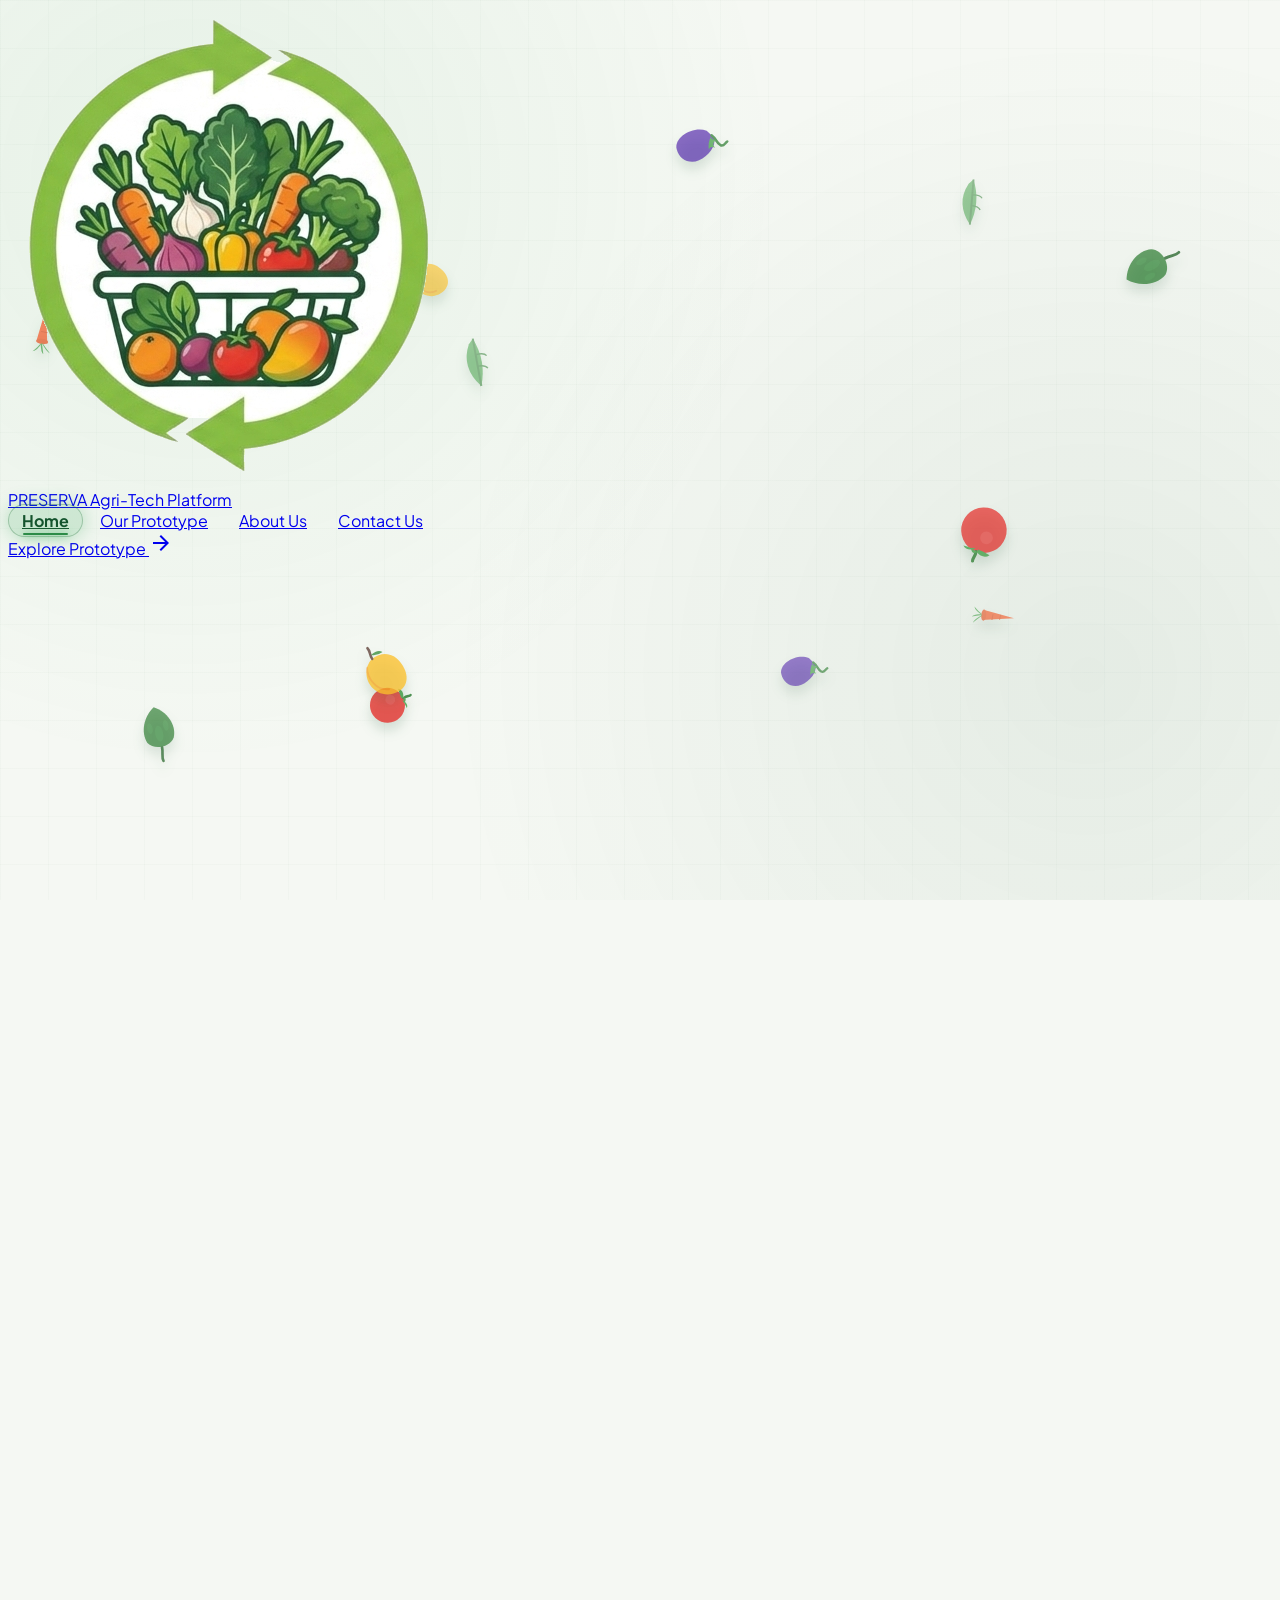
==== commit 9a7aecb9: "bg b" ====
--- a/index.html
+++ b/index.html
@@ -48,9 +48,59 @@
   <style>
     body {
       font-family: 'Plus Jakarta Sans', sans-serif;
-      background-color: #f8faf5;
+      background-color: #f5f8f3;
       color: #1a2e22;
       overflow-x: hidden;
+      position: relative;
+    }
+
+    /* ==================== INTERACTIVE FLOATING VEGGIE PHYSICS CANVAS ==================== */
+    #floating-veggie-canvas {
+      position: fixed;
+      top: 0;
+      left: 0;
+      width: 100vw;
+      height: 100vh;
+      z-index: 1;
+      pointer-events: auto; /* Makadakop og mouse drag & throw */
+    }
+
+    .agri-grid-overlay {
+      position: fixed;
+      top: 0;
+      left: 0;
+      width: 100vw;
+      height: 100vh;
+      background-image: 
+        radial-gradient(circle at 15% 20%, rgba(59, 170, 92, 0.08) 0%, transparent 45%),
+        radial-gradient(circle at 85% 75%, rgba(20, 83, 45, 0.07) 0%, transparent 50%),
+        linear-gradient(to right, rgba(20, 83, 45, 0.02) 1px, transparent 1px),
+        linear-gradient(to bottom, rgba(20, 83, 45, 0.02) 1px, transparent 1px);
+      background-size: 100% 100%, 100% 100%, 48px 48px, 48px 48px;
+      pointer-events: none;
+      z-index: 0;
+    }
+
+    /* Ensures website text, buttons, and cards stay sharp and accessible */
+    .content-wrapper {
+      position: relative;
+      z-index: 10;
+      pointer-events: none; /* Allows clicks on background veggies */
+    }
+    
+    /* Re-enable pointer events for interactive UI elements */
+    .interactive-element,
+    header,
+    a,
+    button,
+    input,
+    select,
+    textarea,
+    iframe,
+    .prototype-card,
+    #hero-carousel-container,
+    #threejs-phone-container {
+      pointer-events: auto !important;
     }
 
     .reveal {
@@ -77,9 +127,7 @@
       cursor: grabbing;
     }
 
-    /* ==================== COOL GLOW & INTERACTIVE ANIMATIONS ==================== */
-    
-    /* Navigation Link Glow & Transition */
+    /* Glowing navigation pills */
     .nav-glow-item {
       position: relative;
       transition: all 0.3s cubic-bezier(0.4, 0, 0.2, 1);
@@ -128,601 +176,633 @@
       transform: translateY(-1px);
     }
 
-    /* Floating Field Label Animation */
     .field-wrapper:focus-within label {
       color: #14532d;
       text-shadow: 0 0 8px rgba(59, 170, 92, 0.2);
     }
+
+    /* Carousel Slides */
+    .carousel-slide {
+      position: absolute;
+      inset: 0;
+      width: 100%;
+      height: 100%;
+      opacity: 0;
+      transform: scale(1.04);
+      transition: opacity 0.7s cubic-bezier(0.16, 1, 0.3, 1), transform 0.7s cubic-bezier(0.16, 1, 0.3, 1);
+      pointer-events: none;
+    }
+    .carousel-slide.active-slide {
+      opacity: 1;
+      transform: scale(1);
+      pointer-events: auto;
+    }
+    .carousel-dot {
+      transition: all 0.3s ease;
+    }
+    .carousel-dot.active-dot {
+      width: 28px;
+      background-color: #14532d;
+    }
   </style>
 </head>
-<body class="bg-[#f8faf5] text-[#1e2a22] antialiased selection:bg-brand-200 selection:text-brand-900">
-
-  <!-- ==================== HEADER & NAVBAR ==================== -->
-  <header class="fixed top-0 left-0 right-0 z-50 transition-all duration-300 bg-[#f8faf5]/90 backdrop-blur-md border-b border-brand-900/10 shadow-sm">
-    <div class="max-w-7xl mx-auto px-6 h-20 flex items-center justify-between">
-      <a href="#home" class="flex items-center gap-3 group">
-        <img src="onlylogo.png" alt="PreServa Logo" class="w-10 h-10 object-contain transition-transform duration-300 group-hover:scale-105 group-hover:drop-shadow-[0_0_10px_rgba(59,170,92,0.4)]" onerror="this.onerror=null; this.src='https://placehold.co/80x80/14532d/white?text=P';" />
-        <div class="flex flex-col">
-          <span class="text-xl font-black tracking-tight text-brand-900 leading-none">PRESERVA</span>
-          <span class="text-[11px] font-semibold tracking-wider text-brand-600 uppercase">Agri-Tech Platform</span>
-        </div>
-      </a>
-
-      <!-- Glowing Navigation Menu -->
-      <nav id="main-nav" class="hidden md:flex items-center gap-2 p-1.5 rounded-full bg-white/70 border border-brand-900/10 backdrop-blur-md shadow-sm">
-        <a href="#home" class="nav-glow-item text-xs font-semibold text-gray-700 active-glow">Home</a>
-        <a href="#prototype" class="nav-glow-item text-xs font-medium text-gray-700">Our Prototype</a>
-        <a href="#about" class="nav-glow-item text-xs font-medium text-gray-700">About Us</a>
-        <a href="#contact" class="nav-glow-item text-xs font-medium text-gray-700">Contact Us</a>
-      </nav>
-
-      <div class="flex items-center gap-4">
-        <a href="#prototype" class="px-5 py-2.5 rounded-full bg-brand-900 text-white text-xs font-bold hover:bg-brand-800 hover:shadow-[0_0_20px_rgba(20,83,45,0.4)] active:scale-95 transition-all shadow-sm shadow-brand-900/20 flex items-center gap-1.5">
-          <span>Explore Prototype</span>
-          <span class="material-symbols-outlined text-sm">arrow_forward</span>
+<body class="antialiased selection:bg-brand-200 selection:text-brand-900">
+
+  <!-- Interactive Throw-and-Drag Floating Vegetables & Fruits Canvas -->
+  <canvas id="floating-veggie-canvas"></canvas>
+  <div class="agri-grid-overlay"></div>
+
+  <div class="content-wrapper">
+
+    <!-- ==================== HEADER & NAVBAR ==================== -->
+    <header class="fixed top-0 left-0 right-0 z-50 transition-all duration-300 bg-[#f5f8f3]/90 backdrop-blur-md border-b border-brand-900/10 shadow-sm">
+      <div class="max-w-7xl mx-auto px-6 h-20 flex items-center justify-between">
+        <a href="#home" class="flex items-center gap-3 group">
+          <img src="onlylogo.png" alt="PreServa Logo" class="w-10 h-10 object-contain transition-transform duration-300 group-hover:scale-105 group-hover:drop-shadow-[0_0_10px_rgba(59,170,92,0.4)]" />
+          <div class="flex flex-col">
+            <span class="text-xl font-black tracking-tight text-brand-900 leading-none">PRESERVA</span>
+            <span class="text-[11px] font-semibold tracking-wider text-brand-600 uppercase">Agri-Tech Platform</span>
+          </div>
         </a>
+
+        <!-- Glowing Navigation Menu -->
+        <nav id="main-nav" class="hidden md:flex items-center gap-2 p-1.5 rounded-full bg-white/70 border border-brand-900/10 backdrop-blur-md shadow-sm">
+          <a href="#home" class="nav-glow-item text-xs font-semibold text-gray-700 active-glow">Home</a>
+          <a href="#prototype" class="nav-glow-item text-xs font-medium text-gray-700">Our Prototype</a>
+          <a href="#about" class="nav-glow-item text-xs font-medium text-gray-700">About Us</a>
+          <a href="#contact" class="nav-glow-item text-xs font-medium text-gray-700">Contact Us</a>
+        </nav>
+
+        <div class="flex items-center gap-4">
+          <a href="#prototype" class="px-5 py-2.5 rounded-full bg-brand-900 text-white text-xs font-bold hover:bg-brand-800 hover:shadow-[0_0_20px_rgba(20,83,45,0.4)] active:scale-95 transition-all shadow-sm shadow-brand-900/20 flex items-center gap-1.5">
+            <span>Explore Prototype</span>
+            <span class="material-symbols-outlined text-sm">arrow_forward</span>
+          </a>
+        </div>
       </div>
-    </div>
-  </header>
-
-  <!-- ==================== HOME / HERO SECTION ==================== -->
-  <section id="home" class="pt-32 pb-20 px-6 max-w-7xl mx-auto scroll-mt-24">
-    <div class="grid grid-cols-1 lg:grid-cols-12 gap-12 items-center">
-      <div class="lg:col-span-7 space-y-6 reveal">
-        <div class="inline-flex items-center gap-2 px-3.5 py-1.5 rounded-full bg-brand-100 border border-brand-300 text-brand-800 text-xs font-bold uppercase tracking-wider shadow-[0_0_12px_rgba(59,170,92,0.15)]">
-          <span class="w-2 h-2 rounded-full bg-brand-600 animate-ping"></span>
-          Agricultural Waste Rescue System
-        </div>
-
-        <h1 class="text-4xl sm:text-6xl font-extrabold tracking-tight text-brand-900 leading-[1.1]">
-          Sell Fresh. <br />
-          Save More. <br />
-          <span class="text-brand-600 drop-shadow-[0_0_15px_rgba(59,170,92,0.2)]">Waste Less.</span>
-        </h1>
-
-        <p class="text-lg text-gray-700 max-w-xl leading-relaxed">
-          An agricultural technology platform designed to help local market vendors reduce food waste while making fresh and affordable produce accessible to the community.
-        </p>
-
-        <div class="flex flex-wrap items-center gap-4 pt-2">
-          <a href="#prototype" class="px-7 py-3.5 rounded-full bg-brand-900 hover:bg-brand-800 text-white font-semibold text-base transition-all shadow-md shadow-brand-900/20 hover:shadow-[0_0_22px_rgba(20,83,45,0.35)] active:scale-95 flex items-center gap-2">
-            <span class="material-symbols-outlined">explore</span>
-            <span>Explore Prototype</span>
-          </a>
-          <a href="#about" class="px-7 py-3.5 rounded-full bg-white hover:bg-gray-50 text-brand-900 font-semibold text-base border border-gray-200 transition-all shadow-sm hover:shadow-[0_0_15px_rgba(59,170,92,0.15)] active:scale-95 flex items-center gap-2">
-            <span>Learn More About Us</span>
-            <span class="material-symbols-outlined">arrow_downward</span>
-          </a>
-        </div>
-
-        <div class="grid grid-cols-3 gap-6 pt-6 border-t border-gray-200">
-          <div>
-            <div class="text-2xl font-black text-brand-900">100%</div>
-            <div class="text-xs font-semibold text-gray-500 uppercase">Consumable Produce</div>
-          </div>
-          <div>
-            <div class="text-2xl font-black text-brand-900">Zero</div>
-            <div class="text-xs font-semibold text-gray-500 uppercase">Upfront Vendor Fee</div>
-          </div>
-          <div>
-            <div class="text-2xl font-black text-brand-900">Hyperlocal</div>
-            <div class="text-xs font-semibold text-gray-500 uppercase">Market Recovery</div>
+    </header>
+
+    <!-- ==================== HOME / HERO SECTION ==================== -->
+    <section id="home" class="pt-32 pb-20 px-6 max-w-7xl mx-auto scroll-mt-24">
+      <div class="grid grid-cols-1 lg:grid-cols-12 gap-12 items-center">
+        
+        <!-- Left Column: Copy & Highlights -->
+        <div class="lg:col-span-7 space-y-6 reveal">
+          <div class="inline-flex items-center gap-2 px-3.5 py-1.5 rounded-full bg-brand-100 border border-brand-300 text-brand-800 text-xs font-bold uppercase tracking-wider shadow-[0_0_12px_rgba(59,170,92,0.15)]">
+            <span class="w-2 h-2 rounded-full bg-brand-600 animate-ping"></span>
+            Agricultural Waste Rescue System
+          </div>
+
+          <h1 class="text-4xl sm:text-6xl font-extrabold tracking-tight text-brand-900 leading-[1.1]">
+            Sell Fresh. <br />
+            Save More. <br />
+            <span class="text-brand-600 drop-shadow-[0_0_15px_rgba(59,170,92,0.2)]">Waste Less.</span>
+          </h1>
+
+          <p class="text-lg text-gray-700 max-w-xl leading-relaxed">
+            An agricultural technology platform designed to help local market vendors reduce food waste while making fresh and affordable produce accessible to the community.
+          </p>
+
+          <div class="flex flex-wrap items-center gap-4 pt-2">
+            <a href="#prototype" class="px-7 py-3.5 rounded-full bg-brand-900 hover:bg-brand-800 text-white font-semibold text-base transition-all shadow-md shadow-brand-900/20 hover:shadow-[0_0_22px_rgba(20,83,45,0.35)] active:scale-95 flex items-center gap-2">
+              <span class="material-symbols-outlined">explore</span>
+              <span>Explore Prototype</span>
+            </a>
+            <a href="#about" class="px-7 py-3.5 rounded-full bg-white hover:bg-gray-50 text-brand-900 font-semibold text-base border border-gray-200 transition-all shadow-sm hover:shadow-[0_0_15px_rgba(59,170,92,0.15)] active:scale-95 flex items-center gap-2">
+              <span>Learn More About Us</span>
+              <span class="material-symbols-outlined">arrow_downward</span>
+            </a>
+          </div>
+
+          <div class="grid grid-cols-3 gap-6 pt-6 border-t border-gray-200">
+            <div>
+              <div class="text-2xl font-black text-brand-900">100%</div>
+              <div class="text-xs font-semibold text-gray-500 uppercase">Consumable Produce</div>
+            </div>
+            <div>
+              <div class="text-2xl font-black text-brand-900">Zero</div>
+              <div class="text-xs font-semibold text-gray-500 uppercase">Upfront Vendor Fee</div>
+            </div>
+            <div>
+              <div class="text-2xl font-black text-brand-900">Hyperlocal</div>
+              <div class="text-xs font-semibold text-gray-500 uppercase">Market Recovery</div>
+            </div>
+          </div>
+        </div>
+
+        <!-- Right Column: Carousel (pic1.png to pic4.png) -->
+        <div class="lg:col-span-5 relative reveal">
+          <div id="hero-carousel-container" class="relative rounded-3xl overflow-hidden shadow-2xl border-4 border-white bg-gray-900 h-[460px] group">
+            
+            <div class="carousel-slide active-slide">
+              <img src="pic1.png" alt="Panabo City Vegetable and Fruit Market" class="w-full h-full object-cover" />
+              <div class="absolute inset-0 bg-gradient-to-t from-black/70 via-transparent to-black/10 pointer-events-none"></div>
+            </div>
+
+            <div class="carousel-slide">
+              <img src="pic2.png" alt="Panabo City Vegetable and Fruit Market" class="w-full h-full object-cover" />
+              <div class="absolute inset-0 bg-gradient-to-t from-black/70 via-transparent to-black/10 pointer-events-none"></div>
+            </div>
+
+            <div class="carousel-slide">
+              <img src="pic3.png" alt="Panabo City Vegetable and Fruit Market" class="w-full h-full object-cover" />
+              <div class="absolute inset-0 bg-gradient-to-t from-black/70 via-transparent to-black/10 pointer-events-none"></div>
+            </div>
+
+            <div class="carousel-slide">
+              <img src="pic4.png" alt="Panabo City Vegetable and Fruit Market" class="w-full h-full object-cover" />
+              <div class="absolute inset-0 bg-gradient-to-t from-black/70 via-transparent to-black/10 pointer-events-none"></div>
+            </div>
+
+            <!-- Navigation Controls -->
+            <button id="carousel-prev" aria-label="Previous Slide" class="absolute left-3 top-1/2 -translate-y-1/2 w-10 h-10 rounded-full bg-black/40 hover:bg-brand-900/90 text-white backdrop-blur-md flex items-center justify-center transition-all duration-300 shadow-md hover:scale-110 hover:shadow-[0_0_15px_rgba(59,170,92,0.4)] z-20">
+              <span class="material-symbols-outlined text-lg">chevron_left</span>
+            </button>
+            <button id="carousel-next" aria-label="Next Slide" class="absolute right-3 top-1/2 -translate-y-1/2 w-10 h-10 rounded-full bg-black/40 hover:bg-brand-900/90 text-white backdrop-blur-md flex items-center justify-center transition-all duration-300 shadow-md hover:scale-110 hover:shadow-[0_0_15px_rgba(59,170,92,0.4)] z-20">
+              <span class="material-symbols-outlined text-lg">chevron_right</span>
+            </button>
+
+            <!-- Floating Info Card -->
+            <div class="absolute bottom-4 left-4 right-4 bg-white/95 backdrop-blur-md rounded-2xl p-4 shadow-lg border border-brand-100 flex items-center justify-between z-20">
+              <div class="flex items-center gap-3">
+                <div class="w-10 h-10 rounded-full bg-brand-100 text-brand-800 flex items-center justify-center font-bold">
+                  <span class="material-symbols-outlined text-xl">storefront</span>
+                </div>
+                <div>
+                  <p id="carousel-caption-title" class="text-xs font-bold text-brand-900">Panabo City Vegetable and Fruit Market</p>
+                  <p class="text-[11px] text-gray-500 font-medium">Live Fresh Produce Batching Active</p>
+                </div>
+              </div>
+              
+              <div class="flex items-center gap-2">
+                <span id="carousel-counter" class="text-[11px] font-bold text-brand-800 bg-brand-50 border border-brand-200 px-2 py-0.5 rounded-full">
+                  01 / 04
+                </span>
+              </div>
+            </div>
+
+            <!-- Dots -->
+            <div id="carousel-dots" class="absolute bottom-20 left-1/2 -translate-x-1/2 flex items-center gap-2 z-20">
+              <button class="carousel-dot active-dot w-6 h-2 rounded-full bg-brand-900 shadow-md" onclick="goToSlide(0)"></button>
+              <button class="carousel-dot w-2 h-2 rounded-full bg-white/80 hover:bg-white shadow-md" onclick="goToSlide(1)"></button>
+              <button class="carousel-dot w-2 h-2 rounded-full bg-white/80 hover:bg-white shadow-md" onclick="goToSlide(2)"></button>
+              <button class="carousel-dot w-2 h-2 rounded-full bg-white/80 hover:bg-white shadow-md" onclick="goToSlide(3)"></button>
+            </div>
+
           </div>
         </div>
       </div>
 
-      <div class="lg:col-span-5 relative reveal">
-        <div class="relative rounded-3xl overflow-hidden shadow-2xl border-4 border-white bg-gray-100 group">
-          <img src="home.jpg" alt="Panabo Public Market Vendor Stalls" class="w-full h-[440px] object-cover transition-transform duration-700 group-hover:scale-105" onerror="this.onerror=null; this.src='https://images.unsplash.com/photo-1542838132-92c53300491e?auto=format&fit=crop&w=1200&q=80';" />
-
-          <div class="absolute bottom-4 left-4 right-4 bg-white/95 backdrop-blur-md rounded-2xl p-4 shadow-lg border border-brand-100 flex items-center justify-between">
-            <div class="flex items-center gap-3">
-              <div class="w-10 h-10 rounded-full bg-brand-100 text-brand-800 flex items-center justify-center font-bold">
-                <span class="material-symbols-outlined text-xl">storefront</span>
+      <!-- 3 Highlight Cards -->
+      <div class="grid grid-cols-1 md:grid-cols-3 gap-6 mt-16">
+        <div class="p-6 rounded-2xl bg-white/90 backdrop-blur-sm border border-gray-200/90 shadow-sm hover:shadow-[0_0_20px_rgba(59,170,92,0.18)] hover:-translate-y-1 transition-all duration-300 reveal">
+          <div class="w-12 h-12 rounded-xl bg-brand-100 text-brand-900 flex items-center justify-center mb-4">
+            <span class="material-symbols-outlined text-2xl">percent</span>
+          </div>
+          <h3 class="text-lg font-bold text-brand-900 mb-2">Freshness-Based Discounts</h3>
+          <p class="text-sm text-gray-600 leading-relaxed">
+            Helping vendors recover costs through dynamic markdowns before fruits and vegetables reach their spoilage window.
+          </p>
+        </div>
+
+        <div class="p-6 rounded-2xl bg-white/90 backdrop-blur-sm border border-gray-200/90 shadow-sm hover:shadow-[0_0_20px_rgba(59,170,92,0.18)] hover:-translate-y-1 transition-all duration-300 reveal">
+          <div class="w-12 h-12 rounded-xl bg-brand-100 text-brand-900 flex items-center justify-center mb-4">
+            <span class="material-symbols-outlined text-2xl">receipt_long</span>
+          </div>
+          <h3 class="text-lg font-bold text-brand-900 mb-2">Product Reservations</h3>
+          <p class="text-sm text-gray-600 leading-relaxed">
+            Connecting vendors directly with budget-conscious household buyers and local food businesses seeking guaranteed daily fresh crates.
+          </p>
+        </div>
+
+        <div class="p-6 rounded-2xl bg-white/90 backdrop-blur-sm border border-gray-200/90 shadow-sm hover:shadow-[0_0_20px_rgba(59,170,92,0.18)] hover:-translate-y-1 transition-all duration-300 reveal">
+          <div class="w-12 h-12 rounded-xl bg-brand-100 text-brand-900 flex items-center justify-center mb-4">
+            <span class="material-symbols-outlined text-2xl">recycling</span>
+          </div>
+          <h3 class="text-lg font-bold text-brand-900 mb-2">Hyperlocal Food Rescue</h3>
+          <p class="text-sm text-gray-600 leading-relaxed">
+            Ensuring safe, consumable, and imperfect produce is systematically salvaged every market morning and late afternoon cycle.
+          </p>
+        </div>
+      </div>
+    </section>
+
+    <!-- ==================== OUR PROTOTYPE SECTION ==================== -->
+    <section id="prototype" class="py-24 bg-[#f0f4ed]/80 backdrop-blur-md border-y border-brand-900/10 scroll-mt-20">
+      <div class="max-w-7xl mx-auto px-6">
+        <div class="text-center max-w-3xl mx-auto mb-16 reveal">
+          <div class="inline-flex items-center gap-1.5 px-3 py-1 rounded-full bg-white border border-gray-300 text-xs font-bold text-brand-800 uppercase tracking-wider mb-3 shadow-[0_0_10px_rgba(59,170,92,0.1)]">
+            <span class="material-symbols-outlined text-sm">devices</span>
+            PreServa Architecture & Design Blueprint
+          </div>
+          <h2 class="text-3xl sm:text-5xl font-extrabold text-brand-900 tracking-tight">Our Prototype</h2>
+          <p class="text-gray-600 mt-3 text-base">
+            Interactive System Showcase & Mobile Application Interface. Below is the complete 25-screen workflow designed for stall dispatch, buyer reservations, dynamic pricing, and inventory monitoring.
+          </p>
+        </div>
+
+        <!-- 3D Smartphone Frame -->
+        <div class="bg-white rounded-3xl p-8 border border-gray-200 shadow-md mb-16 grid grid-cols-1 lg:grid-cols-12 gap-8 items-center reveal hover:shadow-[0_0_30px_rgba(59,170,92,0.15)] transition-shadow duration-500">
+          <div class="lg:col-span-7 relative h-[520px] rounded-2xl bg-gradient-to-b from-[#eaf4ec] to-[#f4f9f4] flex items-center justify-center overflow-hidden border border-brand-100">
+            <div id="threejs-phone-container" class="w-full h-full"></div>
+
+            <div class="absolute bottom-4 left-1/2 -translate-x-1/2 px-4 py-1.5 rounded-full bg-brand-900/80 backdrop-blur-md text-white text-xs font-semibold flex items-center gap-1.5 shadow-md pointer-events-none">
+              <span class="material-symbols-outlined text-sm">touch_app</span>
+              <span>Click & Drag device to rotate 360°</span>
+            </div>
+          </div>
+
+          <div class="lg:col-span-5 space-y-5">
+            <div class="inline-flex items-center gap-2 px-3 py-1 rounded-full bg-brand-100 text-brand-800 text-xs font-bold uppercase tracking-wider">
+              <span class="material-symbols-outlined text-sm">3d_rotation</span>
+              Interactive 3D Hardware & UI Showcase
+            </div>
+
+            <h3 class="text-3xl font-extrabold text-brand-900">Experience PreServa in 3D</h3>
+
+            <p class="text-sm text-gray-600 leading-relaxed">
+              Interact with the PreServa mobile application in real-time 3D space. Click and drag to inspect our intuitive vendor & buyer interface running directly on device hardware with a clean metallic rear chassis.
+            </p>
+
+            <div class="space-y-2 pt-2">
+              <div class="flex items-center gap-2 text-xs font-semibold text-gray-700">
+                <span class="material-symbols-outlined text-brand-600 text-base">check_circle</span>
+                <span>Auto-Rotating Ambient Motion with Physics Inertia</span>
               </div>
-              <div>
-                <p class="text-xs font-bold text-brand-900">Public Market Vendor Stalls</p>
-                <p class="text-[11px] text-gray-500 font-medium">Live Fresh Produce Batching Active</p>
+              <div class="flex items-center gap-2 text-xs font-semibold text-gray-700">
+                <span class="material-symbols-outlined text-brand-600 text-base">check_circle</span>
+                <span>Click & Drag to Orbit 360° Horizontally & Vertically</span>
               </div>
-            </div>
-            <span class="inline-flex items-center px-2.5 py-1 rounded-full text-[10px] font-bold bg-green-100 text-green-800">
-              Active Hub
-            </span>
-          </div>
-        </div>
+              <div class="flex items-center gap-2 text-xs font-semibold text-gray-700">
+                <span class="material-symbols-outlined text-brand-600 text-base">check_circle</span>
+                <span>Clean Forest Green Metallic Rear Panel</span>
+              </div>
+            </div>
+
+            <div class="pt-4 flex flex-wrap items-center gap-3">
+              <a href="#prototype-grid" class="px-6 py-3 rounded-full bg-brand-900 hover:bg-brand-800 hover:shadow-[0_0_20px_rgba(20,83,45,0.4)] text-white text-xs font-bold transition-all shadow-md flex items-center gap-2">
+                <span class="material-symbols-outlined text-sm">schema</span>
+                <span>Inspect All Prototype Screens</span>
+              </a>
+            </div>
+          </div>
+        </div>
+
+        <!-- 25 Prototype Cards Grid -->
+        <div id="prototype-grid" class="grid grid-cols-1 sm:grid-cols-2 md:grid-cols-3 lg:grid-cols-4 gap-6"></div>
       </div>
-    </div>
-
-    <!-- 3 Core Highlight Cards -->
-    <div class="grid grid-cols-1 md:grid-cols-3 gap-6 mt-16">
-      <div class="p-6 rounded-2xl bg-white border border-gray-200 shadow-sm hover:shadow-[0_0_20px_rgba(59,170,92,0.18)] hover:-translate-y-1 transition-all duration-300 reveal">
-        <div class="w-12 h-12 rounded-xl bg-brand-100 text-brand-900 flex items-center justify-center mb-4">
-          <span class="material-symbols-outlined text-2xl">percent</span>
-        </div>
-        <h3 class="text-lg font-bold text-brand-900 mb-2">Freshness-Based Discounts</h3>
-        <p class="text-sm text-gray-600 leading-relaxed">
-          Helping vendors recover costs through dynamic markdowns before fruits and vegetables reach their spoilage window.
-        </p>
+    </section>
+
+    <!-- ==================== ABOUT US SECTION ==================== -->
+    <section id="about" class="py-24 px-6 max-w-7xl mx-auto scroll-mt-20">
+      <div class="text-center max-w-3xl mx-auto mb-16 reveal">
+        <div class="inline-flex items-center gap-1.5 px-3 py-1 rounded-full bg-brand-100 border border-brand-300 text-xs font-bold text-brand-800 uppercase tracking-wider mb-3 shadow-[0_0_10px_rgba(59,170,92,0.1)]">
+          <span class="material-symbols-outlined text-sm">eco</span>
+          About the PreServa Vision
+        </div>
+        <h2 class="text-3xl sm:text-5xl font-black text-brand-900 tracking-tight">PRESERVA — Sell Fresh. Save More. Waste Less.</h2>
+        <div class="mt-6 space-y-4 text-gray-700 text-base leading-relaxed text-justify sm:text-center">
+          <p>
+            PRESERVA is an agricultural technology platform designed to help local market vendors reduce food waste while making fresh and affordable produce accessible to the community. It connects vendors with local buyers and businesses through freshness-based discounts, imperfect but safe produce listings, and product reservations.
+          </p>
+          <p>
+            Through PRESERVA, we aim to give unsold produce another opportunity to be sold instead of going to waste, helping vendors recover their costs and allowing buyers to enjoy affordable products.
+          </p>
+        </div>
       </div>
 
-      <div class="p-6 rounded-2xl bg-white border border-gray-200 shadow-sm hover:shadow-[0_0_20px_rgba(59,170,92,0.18)] hover:-translate-y-1 transition-all duration-300 reveal">
-        <div class="w-12 h-12 rounded-xl bg-brand-100 text-brand-900 flex items-center justify-center mb-4">
-          <span class="material-symbols-outlined text-2xl">receipt_long</span>
-        </div>
-        <h3 class="text-lg font-bold text-brand-900 mb-2">Product Reservations</h3>
-        <p class="text-sm text-gray-600 leading-relaxed">
-          Connecting vendors directly with budget-conscious household buyers and local food businesses seeking guaranteed daily fresh crates.
-        </p>
+      <!-- Goal, Mission, Vision Cards -->
+      <div class="grid grid-cols-1 md:grid-cols-3 gap-8 mb-20">
+        <div class="p-8 rounded-3xl bg-white/95 backdrop-blur-sm border border-gray-200 shadow-sm hover:shadow-[0_0_24px_rgba(59,170,92,0.2)] hover:-translate-y-1.5 transition-all duration-300 reveal">
+          <div class="w-12 h-12 rounded-2xl bg-brand-100 text-brand-900 flex items-center justify-center mb-6">
+            <span class="material-symbols-outlined text-2xl">track_changes</span>
+          </div>
+          <span class="text-[11px] font-extrabold uppercase tracking-wider text-brand-600 block mb-1">Target Milestone</span>
+          <h3 class="text-2xl font-bold text-brand-900 mb-3">Our Goal</h3>
+          <p class="text-sm text-gray-600 leading-relaxed">
+            To reduce fruit and vegetable spoilage among local market vendors by providing an accessible platform where unsold and surplus produce can be sold at discounted prices before they spoil.
+          </p>
+        </div>
+
+        <div class="p-8 rounded-3xl bg-white/95 backdrop-blur-sm border border-gray-200 shadow-sm hover:shadow-[0_0_24px_rgba(59,170,92,0.2)] hover:-translate-y-1.5 transition-all duration-300 reveal">
+          <div class="w-12 h-12 rounded-2xl bg-brand-100 text-brand-900 flex items-center justify-center mb-6">
+            <span class="material-symbols-outlined text-2xl">flag</span>
+          </div>
+          <span class="text-[11px] font-extrabold uppercase tracking-wider text-brand-600 block mb-1">Our Mandate</span>
+          <h3 class="text-2xl font-bold text-brand-900 mb-3">Our Mission</h3>
+          <p class="text-sm text-gray-600 leading-relaxed">
+            To connect local vendors, household buyers, and businesses through a convenient and affordable digital platform that promotes responsible purchasing, reduces food waste, and supports livelihoods.
+          </p>
+        </div>
+
+        <div class="p-8 rounded-3xl bg-white/95 backdrop-blur-sm border border-gray-200 shadow-sm hover:shadow-[0_0_24px_rgba(59,170,92,0.2)] hover:-translate-y-1.5 transition-all duration-300 reveal">
+          <div class="w-12 h-12 rounded-2xl bg-brand-100 text-brand-900 flex items-center justify-center mb-6">
+            <span class="material-symbols-outlined text-2xl">visibility</span>
+          </div>
+          <span class="text-[11px] font-extrabold uppercase tracking-wider text-brand-600 block mb-1">Long-Term Future</span>
+          <h3 class="text-2xl font-bold text-brand-900 mb-3">Our Vision</h3>
+          <p class="text-sm text-gray-600 leading-relaxed">
+            To become a trusted agricultural technology platform that helps build a community where no good produce goes to waste, local vendors thrive, and everyone has access to affordable quality food.
+          </p>
+        </div>
       </div>
 
-      <div class="p-6 rounded-2xl bg-white border border-gray-200 shadow-sm hover:shadow-[0_0_20px_rgba(59,170,92,0.18)] hover:-translate-y-1 transition-all duration-300 reveal">
-        <div class="w-12 h-12 rounded-xl bg-brand-100 text-brand-900 flex items-center justify-center mb-4">
-          <span class="material-symbols-outlined text-2xl">recycling</span>
-        </div>
-        <h3 class="text-lg font-bold text-brand-900 mb-2">Hyperlocal Food Rescue</h3>
-        <p class="text-sm text-gray-600 leading-relaxed">
-          Ensuring safe, consumable, and imperfect produce is systematically salvaged every market morning and late afternoon cycle.
-        </p>
+      <!-- Core Values -->
+      <div class="reveal">
+        <div class="text-center mb-10">
+          <span class="text-xs font-bold uppercase tracking-widest text-brand-600">Guiding Principles</span>
+          <h3 class="text-3xl font-extrabold text-brand-900">Our Core Values</h3>
+        </div>
+
+        <div class="grid grid-cols-1 sm:grid-cols-2 lg:grid-cols-4 gap-6">
+          <div class="p-6 rounded-2xl bg-white/95 backdrop-blur-sm border border-gray-200 shadow-sm hover:shadow-[0_0_18px_rgba(59,170,92,0.18)] hover:-translate-y-1 transition-all">
+            <div class="w-8 h-8 rounded-full bg-brand-100 text-brand-900 font-bold flex items-center justify-center text-xs mb-3">01</div>
+            <h4 class="text-lg font-bold text-brand-900 mb-1">Sustainability</h4>
+            <p class="text-xs text-gray-600">Promoting responsible consumption and reducing food waste.</p>
+          </div>
+
+          <div class="p-6 rounded-2xl bg-white/95 backdrop-blur-sm border border-gray-200 shadow-sm hover:shadow-[0_0_18px_rgba(59,170,92,0.18)] hover:-translate-y-1 transition-all">
+            <div class="w-8 h-8 rounded-full bg-brand-100 text-brand-900 font-bold flex items-center justify-center text-xs mb-3">02</div>
+            <h4 class="text-lg font-bold text-brand-900 mb-1">Community Support</h4>
+            <p class="text-xs text-gray-600">Helping local vendors and buyers benefit from affordable produce.</p>
+          </div>
+
+          <div class="p-6 rounded-2xl bg-white/95 backdrop-blur-sm border border-gray-200 shadow-sm hover:shadow-[0_0_18px_rgba(59,170,92,0.18)] hover:-translate-y-1 transition-all">
+            <div class="w-8 h-8 rounded-full bg-brand-100 text-brand-900 font-bold flex items-center justify-center text-xs mb-3">03</div>
+            <h4 class="text-lg font-bold text-brand-900 mb-1">Affordability</h4>
+            <p class="text-xs text-gray-600">Making quality and safe produce accessible at reasonable prices.</p>
+          </div>
+
+          <div class="p-6 rounded-2xl bg-white/95 backdrop-blur-sm border border-gray-200 shadow-sm hover:shadow-[0_0_18px_rgba(59,170,92,0.18)] hover:-translate-y-1 transition-all">
+            <div class="w-8 h-8 rounded-full bg-brand-100 text-brand-900 font-bold flex items-center justify-center text-xs mb-3">04</div>
+            <h4 class="text-lg font-bold text-brand-900 mb-1">Responsibility</h4>
+            <p class="text-xs text-gray-600">Encouraging people to value food and avoid unnecessary waste.</p>
+          </div>
+        </div>
       </div>
-    </div>
-  </section>
-
-  <!-- ==================== OUR PROTOTYPE SECTION (3D PHONE + 25 SCREEN BLUEPRINT) ==================== -->
-  <section id="prototype" class="py-24 bg-[#f2f5ee] border-y border-brand-900/10 scroll-mt-20">
-    <div class="max-w-7xl mx-auto px-6">
-      <div class="text-center max-w-3xl mx-auto mb-16 reveal">
-        <div class="inline-flex items-center gap-1.5 px-3 py-1 rounded-full bg-white border border-gray-300 text-xs font-bold text-brand-800 uppercase tracking-wider mb-3 shadow-[0_0_10px_rgba(59,170,92,0.1)]">
-          <span class="material-symbols-outlined text-sm">devices</span>
-          PreServa Architecture & Design Blueprint
-        </div>
-        <h2 class="text-3xl sm:text-5xl font-extrabold text-brand-900 tracking-tight">Our Prototype</h2>
-        <p class="text-gray-600 mt-3 text-base">
-          Interactive System Showcase & Mobile Application Interface. Below is the complete 25-screen workflow designed for stall dispatch, buyer reservations, dynamic pricing, and inventory monitoring.
-        </p>
-      </div>
-
-      <!-- 3D Smartphone Frame (Front App Screen & Clean Rear Chassis) -->
-      <div class="bg-white rounded-3xl p-8 border border-gray-200 shadow-md mb-16 grid grid-cols-1 lg:grid-cols-12 gap-8 items-center reveal hover:shadow-[0_0_30px_rgba(59,170,92,0.15)] transition-shadow duration-500">
-        <div class="lg:col-span-7 relative h-[520px] rounded-2xl bg-gradient-to-b from-[#eaf4ec] to-[#f4f9f4] flex items-center justify-center overflow-hidden border border-brand-100">
-          <div id="threejs-phone-container" class="w-full h-full"></div>
-
-          <!-- Interaction Hint -->
-          <div class="absolute bottom-4 left-1/2 -translate-x-1/2 px-4 py-1.5 rounded-full bg-brand-900/80 backdrop-blur-md text-white text-xs font-semibold flex items-center gap-1.5 shadow-md pointer-events-none">
-            <span class="material-symbols-outlined text-sm">touch_app</span>
-            <span>Click & Drag device to rotate 360°</span>
-          </div>
-        </div>
-
-        <div class="lg:col-span-5 space-y-5">
-          <div class="inline-flex items-center gap-2 px-3 py-1 rounded-full bg-brand-100 text-brand-800 text-xs font-bold uppercase tracking-wider">
-            <span class="material-symbols-outlined text-sm">3d_rotation</span>
-            Interactive 3D Hardware & UI Showcase
-          </div>
-
-          <h3 class="text-3xl font-extrabold text-brand-900">Experience PreServa in 3D</h3>
-
-          <p class="text-sm text-gray-600 leading-relaxed">
-            Interact with the PreServa mobile application in real-time 3D space. Click and drag to inspect our intuitive vendor & buyer interface running directly on device hardware with a clean metallic rear chassis.
+    </section>
+
+    <!-- ==================== CONTACT US & TEAM SECTION ==================== -->
+    <section id="contact" class="py-24 bg-[#f0f4ed]/80 backdrop-blur-md border-t border-brand-900/10 scroll-mt-20">
+      <div class="max-w-7xl mx-auto px-6">
+        <div class="text-center max-w-3xl mx-auto mb-16 reveal">
+          <div class="inline-flex items-center gap-1.5 px-3 py-1 rounded-full bg-white border border-gray-300 text-xs font-bold text-brand-800 uppercase tracking-wider mb-3 shadow-[0_0_10px_rgba(59,170,92,0.1)]">
+            <span class="material-symbols-outlined text-sm">support_agent</span>
+            Get in Touch with PreServa
+          </div>
+          <h2 class="text-3xl sm:text-5xl font-black text-brand-900 tracking-tight">Team & Contact</h2>
+          <p class="text-gray-600 mt-3 text-base">
+            Have questions about PreServa or want to connect with our team? Feel free to reach out to us through our social media accounts or contact numbers.
           </p>
-
-          <div class="space-y-2 pt-2">
-            <div class="flex items-center gap-2 text-xs font-semibold text-gray-700">
-              <span class="material-symbols-outlined text-brand-600 text-base">check_circle</span>
-              <span>Auto-Rotating Ambient Motion with Physics Inertia</span>
-            </div>
-            <div class="flex items-center gap-2 text-xs font-semibold text-gray-700">
-              <span class="material-symbols-outlined text-brand-600 text-base">check_circle</span>
-              <span>Click & Drag to Orbit 360° Horizontally & Vertically</span>
-            </div>
-            <div class="flex items-center gap-2 text-xs font-semibold text-gray-700">
-              <span class="material-symbols-outlined text-brand-600 text-base">check_circle</span>
-              <span>Clean Forest Green Metallic Rear Panel</span>
-            </div>
-          </div>
-
-          <div class="pt-4 flex flex-wrap items-center gap-3">
-            <a href="#prototype-grid" class="px-6 py-3 rounded-full bg-brand-900 hover:bg-brand-800 hover:shadow-[0_0_20px_rgba(20,83,45,0.4)] text-white text-xs font-bold transition-all shadow-md flex items-center gap-2">
-              <span class="material-symbols-outlined text-sm">schema</span>
-              <span>Inspect All Prototype Screens</span>
+        </div>
+
+        <!-- Exactly 3 Team Profiles: Christian Francisco (CEO), M Jayross Cruspero (COO), Jhun Rey Flores (CMO) -->
+        <div class="grid grid-cols-1 md:grid-cols-3 gap-8 mb-16">
+          
+          <!-- Christian Francisco (CEO) -->
+          <div class="bg-white/95 backdrop-blur-sm rounded-3xl p-6 border border-gray-200 shadow-sm hover:shadow-xl hover:-translate-y-1.5 transition-all duration-300 flex flex-col items-center text-center reveal">
+            <div class="w-28 h-28 rounded-2xl overflow-hidden mb-4 shadow-md bg-gray-100 border-2 border-brand-100">
+              <img src="Christian.png" alt="Christian Francisco" class="w-full h-full object-cover" />
+            </div>
+            <span class="px-3 py-0.5 rounded-full text-[10px] font-extrabold bg-brand-100 text-brand-800 uppercase tracking-wider mb-2">CEO</span>
+            <h3 class="text-xl font-bold text-brand-900">Christian Francisco</h3>
+            <p class="text-xs font-semibold text-brand-600 mb-2">Chief Executive Officer (CEO)</p>
+            <p class="text-xs text-gray-500 mb-6">Spearheading organizational vision, strategic public market vendor partnerships, stakeholder alignment, and ecosystem execution.</p>
+
+            <div class="w-full space-y-2 mt-auto">
+              <a href="https://www.facebook.com/peppertian" target="_blank" rel="noopener noreferrer" class="w-full py-2.5 px-4 rounded-xl bg-gray-50 hover:bg-brand-50 border border-gray-200 hover:border-brand-300 text-xs font-semibold text-gray-800 flex items-center justify-between transition-colors">
+                <span class="flex items-center gap-2">
+                  <img src="Facebook.png" alt="Facebook" class="w-4 h-4 object-contain" />
+                  <span>peppertian</span>
+                </span>
+                <span class="material-symbols-outlined text-sm text-gray-400">open_in_new</span>
+              </a>
+              <a href="tel:09637411495" class="w-full py-2.5 px-4 rounded-xl bg-gray-50 hover:bg-brand-50 border border-gray-200 hover:border-brand-300 text-xs font-semibold text-gray-800 flex items-center justify-between transition-colors">
+                <span class="flex items-center gap-2">
+                  <img src="phone.png" alt="Phone" class="w-4 h-4 object-contain" />
+                  <span>09637411495</span>
+                </span>
+                <span class="material-symbols-outlined text-sm text-gray-400">call</span>
+              </a>
+            </div>
+          </div>
+
+          <!-- M Jayross Cruspero (COO) -->
+          <div class="bg-white/95 backdrop-blur-sm rounded-3xl p-6 border border-gray-200 shadow-sm hover:shadow-xl hover:-translate-y-1.5 transition-all duration-300 flex flex-col items-center text-center reveal">
+            <div class="w-28 h-28 rounded-2xl overflow-hidden mb-4 shadow-md bg-gray-100 border-2 border-brand-100">
+              <img src="MJ.png" alt="M Jayross Cruspero" class="w-full h-full object-cover" />
+            </div>
+            <span class="px-3 py-0.5 rounded-full text-[10px] font-extrabold bg-brand-100 text-brand-800 uppercase tracking-wider mb-2">COO</span>
+            <h3 class="text-xl font-bold text-brand-900">M Jayross Cruspero</h3>
+            <p class="text-xs font-semibold text-brand-600 mb-2">Chief Operating Officer (COO)</p>
+            <p class="text-xs text-gray-500 mb-6">Directing technical operations, live stall batch logic, market waste mapping algorithms, and platform workflow execution.</p>
+
+            <div class="w-full space-y-2 mt-auto">
+              <a href="https://www.facebook.com/mjay.cruspero.7/" target="_blank" rel="noopener noreferrer" class="w-full py-2.5 px-4 rounded-xl bg-gray-50 hover:bg-brand-50 border border-gray-200 hover:border-brand-300 text-xs font-semibold text-gray-800 flex items-center justify-between transition-colors">
+                <span class="flex items-center gap-2">
+                  <img src="Facebook.png" alt="Facebook" class="w-4 h-4 object-contain" />
+                  <span>mjay.cruspero.7</span>
+                </span>
+                <span class="material-symbols-outlined text-sm text-gray-400">open_in_new</span>
+              </a>
+              <a href="tel:09945493313" class="w-full py-2.5 px-4 rounded-xl bg-gray-50 hover:bg-brand-50 border border-gray-200 hover:border-brand-300 text-xs font-semibold text-gray-800 flex items-center justify-between transition-colors">
+                <span class="flex items-center gap-2">
+                  <img src="phone.png" alt="Phone" class="w-4 h-4 object-contain" />
+                  <span>09945493313</span>
+                </span>
+                <span class="material-symbols-outlined text-sm text-gray-400">call</span>
+              </a>
+            </div>
+          </div>
+
+          <!-- Jhun Rey Flores (CMO) -->
+          <div class="bg-white/95 backdrop-blur-sm rounded-3xl p-6 border border-gray-200 shadow-sm hover:shadow-xl hover:-translate-y-1.5 transition-all duration-300 flex flex-col items-center text-center reveal">
+            <div class="w-28 h-28 rounded-2xl overflow-hidden mb-4 shadow-md bg-gray-100 border-2 border-brand-100">
+              <img src="JR.jpg" alt="Jhun Rey Flores" class="w-full h-full object-cover" />
+            </div>
+            <span class="px-3 py-0.5 rounded-full text-[10px] font-extrabold bg-brand-100 text-brand-800 uppercase tracking-wider mb-2">CMO</span>
+            <h3 class="text-xl font-bold text-brand-900">Jhun Rey Flores</h3>
+            <p class="text-xs font-semibold text-brand-600 mb-2">Chief Marketing Officer (CMO)</p>
+            <p class="text-xs text-gray-500 mb-6">Leading vendor community outreach, public awareness campaigns, brand engagement, and market adoption growth.</p>
+
+            <div class="w-full space-y-2 mt-auto">
+              <a href="https://www.facebook.com/ewpoke" target="_blank" rel="noopener noreferrer" class="w-full py-2.5 px-4 rounded-xl bg-gray-50 hover:bg-brand-50 border border-gray-200 hover:border-brand-300 text-xs font-semibold text-gray-800 flex items-center justify-between transition-colors">
+                <span class="flex items-center gap-2">
+                  <img src="Facebook.png" alt="Facebook" class="w-4 h-4 object-contain" />
+                  <span>ewpoke</span>
+                </span>
+                <span class="material-symbols-outlined text-sm text-gray-400">open_in_new</span>
+              </a>
+              <a href="tel:09631104216" class="w-full py-2.5 px-4 rounded-xl bg-gray-50 hover:bg-brand-50 border border-gray-200 hover:border-brand-300 text-xs font-semibold text-gray-800 flex items-center justify-between transition-colors">
+                <span class="flex items-center gap-2">
+                  <img src="phone.png" alt="Phone" class="w-4 h-4 object-contain" />
+                  <span>09631104216</span>
+                </span>
+                <span class="material-symbols-outlined text-sm text-gray-400">call</span>
+              </a>
+            </div>
+          </div>
+
+        </div>
+
+        <!-- Map & Form (Pantay & Equal Height) -->
+        <div class="grid grid-cols-1 lg:grid-cols-12 gap-8 items-stretch">
+          
+          <!-- Left Card: Physical Institution & Research Lab (Map) -->
+          <div class="lg:col-span-6 bg-white/95 backdrop-blur-sm p-8 rounded-3xl border border-gray-200 shadow-sm reveal flex flex-col justify-between h-full">
+            <div>
+              <div class="inline-flex items-center gap-1.5 text-xs font-bold text-brand-800 uppercase tracking-wider mb-2">
+                <span class="material-symbols-outlined text-sm">location_on</span>
+                Physical Institution & Research Lab
+              </div>
+              <h3 class="text-2xl font-black text-brand-900 mb-2">You Can Find Us Here</h3>
+              <p class="text-xs text-gray-600 mb-4">
+                PreServa is a student startup project developed by BSIS students of Davao del Norte State College.
+              </p>
+
+              <div class="p-3.5 rounded-2xl bg-brand-50/80 border border-brand-200 mb-4 text-xs font-medium text-brand-900">
+                <strong>Davao del Norte State College (DNSC)</strong><br />
+                New Visayas, Panabo City, Davao del Norte, Philippines 8105
+              </div>
+            </div>
+
+            <div class="w-full h-64 lg:h-[270px] rounded-2xl overflow-hidden border border-gray-200 my-4 bg-gray-100 flex-grow shadow-inner">
+              <iframe 
+                src="https://maps.google.com/maps?q=Davao%20del%20Norte%20State%20College,%20Panabo%20City&t=&z=15&ie=UTF8&iwloc=&output=embed" 
+                class="w-full h-full border-0" 
+                allowfullscreen="" 
+                loading="lazy">
+              </iframe>
+            </div>
+
+            <a href="https://www.google.com/maps/dir/?api=1&destination=Davao+del+Norte+State+College,+Panabo+City,+Davao+del+Norte,+Philippines" target="_blank" rel="noopener noreferrer" class="w-full py-3.5 rounded-full bg-brand-900 hover:bg-brand-800 hover:shadow-[0_0_20px_rgba(20,83,45,0.35)] text-white font-semibold text-xs transition-all flex items-center justify-center gap-2 active:scale-95 shadow-sm mt-auto">
+              <span class="material-symbols-outlined text-sm">navigation</span>
+              <span>Get Directions to DNSC</span>
             </a>
           </div>
-        </div>
-      </div>
-
-      <!-- 25 Real Prototype Cards Grid -->
-      <div id="prototype-grid" class="grid grid-cols-1 sm:grid-cols-2 md:grid-cols-3 lg:grid-cols-4 gap-6"></div>
-    </div>
-  </section>
-
-  <!-- ==================== ABOUT US SECTION ==================== -->
-  <section id="about" class="py-24 px-6 max-w-7xl mx-auto scroll-mt-20">
-    <div class="text-center max-w-3xl mx-auto mb-16 reveal">
-      <div class="inline-flex items-center gap-1.5 px-3 py-1 rounded-full bg-brand-100 border border-brand-300 text-xs font-bold text-brand-800 uppercase tracking-wider mb-3 shadow-[0_0_10px_rgba(59,170,92,0.1)]">
-        <span class="material-symbols-outlined text-sm">eco</span>
-        About the PreServa Vision
-      </div>
-      <h2 class="text-3xl sm:text-5xl font-black text-brand-900 tracking-tight">PRESERVA — Sell Fresh. Save More. Waste Less.</h2>
-      <div class="mt-6 space-y-4 text-gray-700 text-base leading-relaxed text-justify sm:text-center">
-        <p>
-          PRESERVA is an agricultural technology platform designed to help local market vendors reduce food waste while making fresh and affordable produce accessible to the community. It connects vendors with local buyers and businesses through freshness-based discounts, imperfect but safe produce listings, and product reservations.
-        </p>
-        <p>
-          Through PRESERVA, we aim to give unsold produce another opportunity to be sold instead of going to waste, helping vendors recover their costs and allowing buyers to enjoy affordable products.
-        </p>
-      </div>
-    </div>
-
-    <!-- Goal, Mission, Vision Cards -->
-    <div class="grid grid-cols-1 md:grid-cols-3 gap-8 mb-20">
-      <div class="p-8 rounded-3xl bg-white border border-gray-200 shadow-sm hover:shadow-[0_0_24px_rgba(59,170,92,0.2)] hover:-translate-y-1.5 transition-all duration-300 reveal">
-        <div class="w-12 h-12 rounded-2xl bg-brand-100 text-brand-900 flex items-center justify-center mb-6">
-          <span class="material-symbols-outlined text-2xl">track_changes</span>
-        </div>
-        <span class="text-[11px] font-extrabold uppercase tracking-wider text-brand-600 block mb-1">Target Milestone</span>
-        <h3 class="text-2xl font-bold text-brand-900 mb-3">Our Goal</h3>
-        <p class="text-sm text-gray-600 leading-relaxed">
-          To reduce fruit and vegetable spoilage among local market vendors by providing an accessible platform where unsold and surplus produce can be sold at discounted prices before they spoil.
-        </p>
-      </div>
-
-      <div class="p-8 rounded-3xl bg-white border border-gray-200 shadow-sm hover:shadow-[0_0_24px_rgba(59,170,92,0.2)] hover:-translate-y-1.5 transition-all duration-300 reveal">
-        <div class="w-12 h-12 rounded-2xl bg-brand-100 text-brand-900 flex items-center justify-center mb-6">
-          <span class="material-symbols-outlined text-2xl">flag</span>
-        </div>
-        <span class="text-[11px] font-extrabold uppercase tracking-wider text-brand-600 block mb-1">Our Mandate</span>
-        <h3 class="text-2xl font-bold text-brand-900 mb-3">Our Mission</h3>
-        <p class="text-sm text-gray-600 leading-relaxed">
-          To connect local vendors, household buyers, and businesses through a convenient and affordable digital platform that promotes responsible purchasing, reduces food waste, and supports livelihoods.
-        </p>
-      </div>
-
-      <div class="p-8 rounded-3xl bg-white border border-gray-200 shadow-sm hover:shadow-[0_0_24px_rgba(59,170,92,0.2)] hover:-translate-y-1.5 transition-all duration-300 reveal">
-        <div class="w-12 h-12 rounded-2xl bg-brand-100 text-brand-900 flex items-center justify-center mb-6">
-          <span class="material-symbols-outlined text-2xl">visibility</span>
-        </div>
-        <span class="text-[11px] font-extrabold uppercase tracking-wider text-brand-600 block mb-1">Long-Term Future</span>
-        <h3 class="text-2xl font-bold text-brand-900 mb-3">Our Vision</h3>
-        <p class="text-sm text-gray-600 leading-relaxed">
-          To become a trusted agricultural technology platform that helps build a community where no good produce goes to waste, local vendors thrive, and everyone has access to affordable quality food.
-        </p>
-      </div>
-    </div>
-
-    <!-- Core Values -->
-    <div class="reveal">
-      <div class="text-center mb-10">
-        <span class="text-xs font-bold uppercase tracking-widest text-brand-600">Guiding Principles</span>
-        <h3 class="text-3xl font-extrabold text-brand-900">Our Core Values</h3>
-      </div>
-
-      <div class="grid grid-cols-1 sm:grid-cols-2 lg:grid-cols-4 gap-6">
-        <div class="p-6 rounded-2xl bg-white border border-gray-200 shadow-sm hover:shadow-[0_0_18px_rgba(59,170,92,0.18)] hover:-translate-y-1 transition-all">
-          <div class="w-8 h-8 rounded-full bg-brand-100 text-brand-900 font-bold flex items-center justify-center text-xs mb-3">01</div>
-          <h4 class="text-lg font-bold text-brand-900 mb-1">Sustainability</h4>
-          <p class="text-xs text-gray-600">Promoting responsible consumption and reducing food waste.</p>
-        </div>
-
-        <div class="p-6 rounded-2xl bg-white border border-gray-200 shadow-sm hover:shadow-[0_0_18px_rgba(59,170,92,0.18)] hover:-translate-y-1 transition-all">
-          <div class="w-8 h-8 rounded-full bg-brand-100 text-brand-900 font-bold flex items-center justify-center text-xs mb-3">02</div>
-          <h4 class="text-lg font-bold text-brand-900 mb-1">Community Support</h4>
-          <p class="text-xs text-gray-600">Helping local vendors and buyers benefit from affordable produce.</p>
-        </div>
-
-        <div class="p-6 rounded-2xl bg-white border border-gray-200 shadow-sm hover:shadow-[0_0_18px_rgba(59,170,92,0.18)] hover:-translate-y-1 transition-all">
-          <div class="w-8 h-8 rounded-full bg-brand-100 text-brand-900 font-bold flex items-center justify-center text-xs mb-3">03</div>
-          <h4 class="text-lg font-bold text-brand-900 mb-1">Affordability</h4>
-          <p class="text-xs text-gray-600">Making quality and safe produce accessible at reasonable prices.</p>
-        </div>
-
-        <div class="p-6 rounded-2xl bg-white border border-gray-200 shadow-sm hover:shadow-[0_0_18px_rgba(59,170,92,0.18)] hover:-translate-y-1 transition-all">
-          <div class="w-8 h-8 rounded-full bg-brand-100 text-brand-900 font-bold flex items-center justify-center text-xs mb-3">04</div>
-          <h4 class="text-lg font-bold text-brand-900 mb-1">Responsibility</h4>
-          <p class="text-xs text-gray-600">Encouraging people to value food and avoid unnecessary waste.</p>
-        </div>
-      </div>
-    </div>
-  </section>
-
-  <!-- ==================== CONTACT US & TEAM SECTION ==================== -->
-  <section id="contact" class="py-24 bg-[#f2f5ee] border-t border-brand-900/10 scroll-mt-20">
-    <div class="max-w-7xl mx-auto px-6">
-      <div class="text-center max-w-3xl mx-auto mb-16 reveal">
-        <div class="inline-flex items-center gap-1.5 px-3 py-1 rounded-full bg-white border border-gray-300 text-xs font-bold text-brand-800 uppercase tracking-wider mb-3 shadow-[0_0_10px_rgba(59,170,92,0.1)]">
-          <span class="material-symbols-outlined text-sm">support_agent</span>
-          Get in Touch with PreServa
-        </div>
-        <h2 class="text-3xl sm:text-5xl font-black text-brand-900 tracking-tight">Team & Contact</h2>
-        <p class="text-gray-600 mt-3 text-base">
-          Have questions about PreServa or want to connect with our team? Feel free to reach out to us through our social media accounts or contact numbers.
-        </p>
-      </div>
-
-      <!-- 3 Team Profiles (Christian Francisco = CEO, M Jayross Cruspero = COO, Jhun Rey Flores = CMO) -->
-      <div class="grid grid-cols-1 md:grid-cols-3 gap-8 mb-16">
-        
-        <!-- Christian Francisco (CEO) -->
-        <div class="bg-white rounded-3xl p-6 border border-gray-200 shadow-sm hover:shadow-xl hover:-translate-y-1.5 transition-all duration-300 flex flex-col items-center text-center reveal">
-          <div class="w-28 h-28 rounded-2xl overflow-hidden mb-4 shadow-md bg-gray-100 border-2 border-brand-100">
-            <img src="Christian.png" alt="Christian Francisco" class="w-full h-full object-cover" onerror="this.onerror=null; this.src='https://placehold.co/200x200/14532d/white?text=CF';" />
-          </div>
-          <span class="px-3 py-0.5 rounded-full text-[10px] font-extrabold bg-brand-100 text-brand-800 uppercase tracking-wider mb-2">CEO</span>
-          <h3 class="text-xl font-bold text-brand-900">Christian Francisco</h3>
-          <p class="text-xs font-semibold text-brand-600 mb-2">Chief Executive Officer (CEO)</p>
-          <p class="text-xs text-gray-500 mb-6">Spearheading organizational vision, strategic public market vendor partnerships, stakeholder alignment, and ecosystem execution.</p>
-
-          <div class="w-full space-y-2 mt-auto">
-            <a href="https://www.facebook.com/peppertian" target="_blank" rel="noopener noreferrer" class="w-full py-2.5 px-4 rounded-xl bg-gray-50 hover:bg-brand-50 border border-gray-200 hover:border-brand-300 text-xs font-semibold text-gray-800 flex items-center justify-between transition-colors">
-              <span class="flex items-center gap-2">
-                <img src="Facebook.png" alt="Facebook" class="w-4 h-4 object-contain" onerror="this.onerror=null; this.src='https://upload.wikimedia.org/wikipedia/commons/b/b8/2021_Facebook_icon.svg';" />
-                <span>peppertian</span>
-              </span>
-              <span class="material-symbols-outlined text-sm text-gray-400">open_in_new</span>
-            </a>
-            <a href="tel:09637411495" class="w-full py-2.5 px-4 rounded-xl bg-gray-50 hover:bg-brand-50 border border-gray-200 hover:border-brand-300 text-xs font-semibold text-gray-800 flex items-center justify-between transition-colors">
-              <span class="flex items-center gap-2">
-                <img src="phone.png" alt="Phone" class="w-4 h-4 object-contain" onerror="this.onerror=null; this.src='https://cdn-icons-png.flaticon.com/512/724/724664.png';" />
-                <span>09637411495</span>
-              </span>
-              <span class="material-symbols-outlined text-sm text-gray-400">call</span>
-            </a>
-          </div>
-        </div>
-
-        <!-- M Jayross Cruspero (COO) -->
-        <div class="bg-white rounded-3xl p-6 border border-gray-200 shadow-sm hover:shadow-xl hover:-translate-y-1.5 transition-all duration-300 flex flex-col items-center text-center reveal">
-          <div class="w-28 h-28 rounded-2xl overflow-hidden mb-4 shadow-md bg-gray-100 border-2 border-brand-100">
-            <img src="MJ.png" alt="M Jayross Cruspero" class="w-full h-full object-cover" onerror="this.onerror=null; this.src='https://placehold.co/200x200/14532d/white?text=MJ';" />
-          </div>
-          <span class="px-3 py-0.5 rounded-full text-[10px] font-extrabold bg-brand-100 text-brand-800 uppercase tracking-wider mb-2">COO</span>
-          <h3 class="text-xl font-bold text-brand-900">M Jayross Cruspero</h3>
-          <p class="text-xs font-semibold text-brand-600 mb-2">Chief Operating Officer (COO)</p>
-          <p class="text-xs text-gray-500 mb-6">Directing technical operations, live stall batch logic, market waste mapping algorithms, and platform workflow execution.</p>
-
-          <div class="w-full space-y-2 mt-auto">
-            <a href="https://www.facebook.com/mjay.cruspero.7/" target="_blank" rel="noopener noreferrer" class="w-full py-2.5 px-4 rounded-xl bg-gray-50 hover:bg-brand-50 border border-gray-200 hover:border-brand-300 text-xs font-semibold text-gray-800 flex items-center justify-between transition-colors">
-              <span class="flex items-center gap-2">
-                <img src="Facebook.png" alt="Facebook" class="w-4 h-4 object-contain" onerror="this.onerror=null; this.src='https://upload.wikimedia.org/wikipedia/commons/b/b8/2021_Facebook_icon.svg';" />
-                <span>mjay.cruspero.7</span>
-              </span>
-              <span class="material-symbols-outlined text-sm text-gray-400">open_in_new</span>
-            </a>
-            <a href="tel:09945493313" class="w-full py-2.5 px-4 rounded-xl bg-gray-50 hover:bg-brand-50 border border-gray-200 hover:border-brand-300 text-xs font-semibold text-gray-800 flex items-center justify-between transition-colors">
-              <span class="flex items-center gap-2">
-                <img src="phone.png" alt="Phone" class="w-4 h-4 object-contain" onerror="this.onerror=null; this.src='https://cdn-icons-png.flaticon.com/512/724/724664.png';" />
-                <span>09945493313</span>
-              </span>
-              <span class="material-symbols-outlined text-sm text-gray-400">call</span>
-            </a>
-          </div>
-        </div>
-
-        <!-- Jhun Rey Flores (CMO) -->
-        <div class="bg-white rounded-3xl p-6 border border-gray-200 shadow-sm hover:shadow-xl hover:-translate-y-1.5 transition-all duration-300 flex flex-col items-center text-center reveal">
-          <div class="w-28 h-28 rounded-2xl overflow-hidden mb-4 shadow-md bg-gray-100 border-2 border-brand-100">
-            <img src="JR.jpg" alt="Jhun Rey Flores" class="w-full h-full object-cover" onerror="this.onerror=null; this.src='https://placehold.co/200x200/14532d/white?text=JR';" />
-          </div>
-          <span class="px-3 py-0.5 rounded-full text-[10px] font-extrabold bg-brand-100 text-brand-800 uppercase tracking-wider mb-2">CMO</span>
-          <h3 class="text-xl font-bold text-brand-900">Jhun Rey Flores</h3>
-          <p class="text-xs font-semibold text-brand-600 mb-2">Chief Marketing Officer (CMO)</p>
-          <p class="text-xs text-gray-500 mb-6">Leading vendor community outreach, public awareness campaigns, brand engagement, and market adoption growth.</p>
-
-          <div class="w-full space-y-2 mt-auto">
-            <a href="https://www.facebook.com/ewpoke" target="_blank" rel="noopener noreferrer" class="w-full py-2.5 px-4 rounded-xl bg-gray-50 hover:bg-brand-50 border border-gray-200 hover:border-brand-300 text-xs font-semibold text-gray-800 flex items-center justify-between transition-colors">
-              <span class="flex items-center gap-2">
-                <img src="Facebook.png" alt="Facebook" class="w-4 h-4 object-contain" onerror="this.onerror=null; this.src='https://upload.wikimedia.org/wikipedia/commons/b/b8/2021_Facebook_icon.svg';" />
-                <span>ewpoke</span>
-              </span>
-              <span class="material-symbols-outlined text-sm text-gray-400">open_in_new</span>
-            </a>
-            <a href="tel:09631104216" class="w-full py-2.5 px-4 rounded-xl bg-gray-50 hover:bg-brand-50 border border-gray-200 hover:border-brand-300 text-xs font-semibold text-gray-800 flex items-center justify-between transition-colors">
-              <span class="flex items-center gap-2">
-                <img src="phone.png" alt="Phone" class="w-4 h-4 object-contain" onerror="this.onerror=null; this.src='https://cdn-icons-png.flaticon.com/512/724/724664.png';" />
-                <span>09631104216</span>
-              </span>
-              <span class="material-symbols-outlined text-sm text-gray-400">call</span>
-            </a>
-          </div>
-        </div>
-
-      </div>
-
-        <!-- Jhun Rey Flores -->
-        <div class="bg-white rounded-3xl p-6 border border-gray-200 shadow-sm hover:shadow-xl hover:-translate-y-1.5 transition-all duration-300 flex flex-col items-center text-center reveal">
-          <div class="w-28 h-28 rounded-2xl overflow-hidden mb-4 shadow-md bg-gray-100 border-2 border-brand-100">
-            <img src="JR.jpg" alt="Jhun Rey Flores" class="w-full h-full object-cover" onerror="this.onerror=null; this.src='https://placehold.co/200x200/14532d/white?text=JR';" />
-          </div>
-          <span class="px-2.5 py-0.5 rounded-full text-[10px] font-bold bg-brand-100 text-brand-800 uppercase tracking-wider mb-2">Project Lead</span>
-          <h3 class="text-xl font-bold text-brand-900">Jhun Rey Flores</h3>
-          <p class="text-xs font-semibold text-brand-600 mb-2">Mobile Interface Designer & QA</p>
-          <p class="text-xs text-gray-500 mb-6">Crafting accessible, high-contrast mobile interaction flows tailored for active outdoor market environments.</p>
-
-          <div class="w-full space-y-2 mt-auto">
-            <a href="https://www.facebook.com/ewpoke" target="_blank" rel="noopener noreferrer" class="w-full py-2.5 px-4 rounded-xl bg-gray-50 hover:bg-brand-50 border border-gray-200 hover:border-brand-300 text-xs font-semibold text-gray-800 flex items-center justify-between transition-colors">
-              <span class="flex items-center gap-2">
-                <img src="Facebook.png" alt="Facebook" class="w-4 h-4 object-contain" onerror="this.onerror=null; this.src='https://upload.wikimedia.org/wikipedia/commons/b/b8/2021_Facebook_icon.svg';" />
-                <span>ewpoke</span>
-              </span>
-              <span class="material-symbols-outlined text-sm text-gray-400">open_in_new</span>
-            </a>
-            <a href="tel:09631104216" class="w-full py-2.5 px-4 rounded-xl bg-gray-50 hover:bg-brand-50 border border-gray-200 hover:border-brand-300 text-xs font-semibold text-gray-800 flex items-center justify-between transition-colors">
-              <span class="flex items-center gap-2">
-                <img src="phone.png" alt="Phone" class="w-4 h-4 object-contain" onerror="this.onerror=null; this.src='https://cdn-icons-png.flaticon.com/512/724/724664.png';" />
-                <span>09631104216</span>
-              </span>
-              <span class="material-symbols-outlined text-sm text-gray-400">call</span>
-            </a>
-          </div>
-        </div>
-      </div>
-
-      <!-- Map & Form (Pantay & Equal Height) -->
-      <div class="grid grid-cols-1 lg:grid-cols-12 gap-8 items-stretch">
-        
-        <!-- Left Card: Physical Institution & Research Lab (Map) -->
-        <div class="lg:col-span-6 bg-white p-8 rounded-3xl border border-gray-200 shadow-sm reveal flex flex-col justify-between h-full">
-          <div>
-            <div class="inline-flex items-center gap-1.5 text-xs font-bold text-brand-800 uppercase tracking-wider mb-2">
-              <span class="material-symbols-outlined text-sm">location_on</span>
-              Physical Institution & Research Lab
-            </div>
-            <h3 class="text-2xl font-black text-brand-900 mb-2">You Can Find Us Here</h3>
-            <p class="text-xs text-gray-600 mb-4">
-              PreServa is a student startup project developed by BSIS students of Davao del Norte State College.
-            </p>
-
-            <div class="p-3.5 rounded-2xl bg-brand-50 border border-brand-200 mb-4 text-xs font-medium text-brand-900">
-              <strong>Davao del Norte State College (DNSC)</strong><br />
-              New Visayas, Panabo City, Davao del Norte, Philippines 8105
-            </div>
-          </div>
-
-          <!-- Map Container -->
-          <div class="w-full h-64 lg:h-[270px] rounded-2xl overflow-hidden border border-gray-200 my-4 bg-gray-100 flex-grow shadow-inner">
-            <iframe 
-              src="https://maps.google.com/maps?q=Davao%20del%20Norte%20State%20College,%20Panabo%20City&t=&z=15&ie=UTF8&iwloc=&output=embed" 
-              class="w-full h-full border-0" 
-              allowfullscreen="" 
-              loading="lazy">
-            </iframe>
-          </div>
-
-          <a href="https://www.google.com/maps/dir/?api=1&destination=Davao+del+Norte+State+College,+Panabo+City,+Davao+del+Norte,+Philippines" target="_blank" rel="noopener noreferrer" class="w-full py-3.5 rounded-full bg-brand-900 hover:bg-brand-800 hover:shadow-[0_0_20px_rgba(20,83,45,0.35)] text-white font-semibold text-xs transition-all flex items-center justify-center gap-2 active:scale-95 shadow-sm mt-auto">
-            <span class="material-symbols-outlined text-sm">navigation</span>
-            <span>Get Directions to DNSC</span>
-          </a>
-        </div>
-
-        <!-- Right Card: Direct Dispatch (Form nga may Glowing Textfields) -->
-        <div class="lg:col-span-6 bg-white p-8 rounded-3xl border border-gray-200 shadow-sm reveal flex flex-col justify-between h-full">
-          <div>
-            <div class="inline-flex items-center gap-1.5 text-xs font-bold text-brand-800 uppercase tracking-wider mb-2">
-              <span class="material-symbols-outlined text-sm">send</span>
-              Direct Dispatch
-            </div>
-            <h3 class="text-2xl font-black text-brand-900 mb-2">Send PreServa a Message</h3>
-            <p class="text-xs text-gray-600 mb-6">
-              Are you a market vendor, commercial enterprise, or institutional reviewer? Leave us a direct inquiry below.
-            </p>
-          </div>
-
-          <!-- Form nga may Interactive Glowing Fields -->
-          <form id="contact-form" onsubmit="handleFormSubmit(event)" class="space-y-4 flex flex-col flex-grow justify-between">
-            <div class="space-y-4">
-              
-              <!-- Full Name Field with Glowing Animation -->
-              <div class="field-wrapper">
-                <label class="block text-xs font-bold text-gray-700 uppercase mb-1.5 transition-colors flex items-center gap-1.5">
-                  <span class="material-symbols-outlined text-sm text-brand-600">person</span>
-                  <span>Full Name</span>
-                </label>
-                <input 
-                  type="text" 
-                  required 
-                  placeholder="e.g. Maria Santos" 
-                  class="glowing-field w-full px-4 py-2.5 rounded-xl text-sm" 
-                />
+
+          <!-- Right Card: Direct Dispatch (Form) -->
+          <div class="lg:col-span-6 bg-white/95 backdrop-blur-sm p-8 rounded-3xl border border-gray-200 shadow-sm reveal flex flex-col justify-between h-full">
+            <div>
+              <div class="inline-flex items-center gap-1.5 text-xs font-bold text-brand-800 uppercase tracking-wider mb-2">
+                <span class="material-symbols-outlined text-sm">send</span>
+                Direct Dispatch
               </div>
-
-              <!-- Email & Subject with Glowing Animation -->
-              <div class="grid grid-cols-1 sm:grid-cols-2 gap-4">
+              <h3 class="text-2xl font-black text-brand-900 mb-2">Send PreServa a Message</h3>
+              <p class="text-xs text-gray-600 mb-6">
+                Are you a market vendor, commercial enterprise, or institutional reviewer? Leave us a direct inquiry below.
+              </p>
+            </div>
+
+            <form id="contact-form" onsubmit="handleFormSubmit(event)" class="space-y-4 flex flex-col flex-grow justify-between">
+              <div class="space-y-4">
+                
                 <div class="field-wrapper">
                   <label class="block text-xs font-bold text-gray-700 uppercase mb-1.5 transition-colors flex items-center gap-1.5">
-                    <span class="material-symbols-outlined text-sm text-brand-600">alternate_email</span>
-                    <span>Email / Phone</span>
+                    <span class="material-symbols-outlined text-sm text-brand-600">person</span>
+                    <span>Full Name</span>
                   </label>
                   <input 
                     type="text" 
                     required 
-                    placeholder="name@domain.com or 09..." 
+                    placeholder="e.g. Maria Santos" 
                     class="glowing-field w-full px-4 py-2.5 rounded-xl text-sm" 
                   />
                 </div>
+
+                <div class="grid grid-cols-1 sm:grid-cols-2 gap-4">
+                  <div class="field-wrapper">
+                    <label class="block text-xs font-bold text-gray-700 uppercase mb-1.5 transition-colors flex items-center gap-1.5">
+                      <span class="material-symbols-outlined text-sm text-brand-600">alternate_email</span>
+                      <span>Email / Phone</span>
+                    </label>
+                    <input 
+                      type="text" 
+                      required 
+                      placeholder="name@domain.com or 09..." 
+                      class="glowing-field w-full px-4 py-2.5 rounded-xl text-sm" 
+                    />
+                  </div>
+                  <div class="field-wrapper">
+                    <label class="block text-xs font-bold text-gray-700 uppercase mb-1.5 transition-colors flex items-center gap-1.5">
+                      <span class="material-symbols-outlined text-sm text-brand-600">category</span>
+                      <span>Subject</span>
+                    </label>
+                    <select class="glowing-field w-full px-4 py-2.5 rounded-xl text-sm bg-white cursor-pointer">
+                      <option>General Inquiry</option>
+                      <option>Vendor Participation</option>
+                      <option>Bulk Buyer Partnership</option>
+                    </select>
+                  </div>
+                </div>
+
                 <div class="field-wrapper">
                   <label class="block text-xs font-bold text-gray-700 uppercase mb-1.5 transition-colors flex items-center gap-1.5">
-                    <span class="material-symbols-outlined text-sm text-brand-600">category</span>
-                    <span>Subject</span>
+                    <span class="material-symbols-outlined text-sm text-brand-600">chat</span>
+                    <span>Your Message</span>
                   </label>
-                  <select class="glowing-field w-full px-4 py-2.5 rounded-xl text-sm bg-white cursor-pointer">
-                    <option>General Inquiry</option>
-                    <option>Vendor Participation</option>
-                    <option>Bulk Buyer Partnership</option>
-                  </select>
+                  <textarea 
+                    rows="4" 
+                    required 
+                    placeholder="Detail your question, vendor stall location, or collaboration request..." 
+                    class="glowing-field w-full px-4 py-2.5 rounded-xl text-sm resize-none"
+                  ></textarea>
                 </div>
               </div>
 
-              <!-- Textarea with Glowing Animation -->
-              <div class="field-wrapper">
-                <label class="block text-xs font-bold text-gray-700 uppercase mb-1.5 transition-colors flex items-center gap-1.5">
-                  <span class="material-symbols-outlined text-sm text-brand-600">chat</span>
-                  <span>Your Message</span>
-                </label>
-                <textarea 
-                  rows="4" 
-                  required 
-                  placeholder="Detail your question, vendor stall location, or collaboration request..." 
-                  class="glowing-field w-full px-4 py-2.5 rounded-xl text-sm resize-none"
-                ></textarea>
-              </div>
-            </div>
-
-            <!-- Glowing Submit Button -->
-            <button 
-              type="submit" 
-              class="w-full py-3.5 rounded-full bg-brand-900 hover:bg-brand-800 hover:shadow-[0_0_24px_rgba(20,83,45,0.4)] text-white font-semibold text-sm transition-all duration-300 flex items-center justify-center gap-2 active:scale-95 shadow-md mt-4"
-            >
-              <span class="material-symbols-outlined text-base">send</span>
-              <span>Submit Inquiry</span>
-            </button>
-          </form>
-
-          <div id="form-success" class="hidden mt-4 p-4 rounded-xl bg-green-100 border border-green-300 text-green-900 text-xs font-semibold flex items-center gap-2 shadow-[0_0_15px_rgba(59,170,92,0.2)]">
-            <span class="material-symbols-outlined text-green-700">check_circle</span>
-            <span>Thank you! Your message has been sent to the PreServa team.</span>
-          </div>
-        </div>
-
+              <button 
+                type="submit" 
+                class="w-full py-3.5 rounded-full bg-brand-900 hover:bg-brand-800 hover:shadow-[0_0_24px_rgba(20,83,45,0.4)] text-white font-semibold text-sm transition-all duration-300 flex items-center justify-center gap-2 active:scale-95 shadow-md mt-4"
+              >
+                <span class="material-symbols-outlined text-base">send</span>
+                <span>Submit Inquiry</span>
+              </button>
+            </form>
+
+            <div id="form-success" class="hidden mt-4 p-4 rounded-xl bg-green-100 border border-green-300 text-green-900 text-xs font-semibold flex items-center gap-2 shadow-[0_0_15px_rgba(59,170,92,0.2)]">
+              <span class="material-symbols-outlined text-green-700">check_circle</span>
+              <span>Thank you! Your message has been sent to the PreServa team.</span>
+            </div>
+          </div>
+
+        </div>
       </div>
-    </div>
-  </section>
-
-  <!-- ==================== FOOTER (CENTERED & STACKED) ==================== -->
-  <footer class="bg-white border-t border-gray-200 py-12 px-6">
-    <div class="max-w-7xl mx-auto flex flex-col items-center justify-center text-center gap-6">
-      
-      <!-- Vertically Stacked Branding & Identity Block -->
-      <div class="flex flex-col items-center justify-center text-center gap-3">
-        <!-- Logo on Top with subtle glow on hover -->
-        <img 
-          src="onlylogo.png" 
-          alt="PreServa Logo" 
-          class="w-12 h-12 object-contain mx-auto transition-transform hover:scale-110 hover:drop-shadow-[0_0_12px_rgba(59,170,92,0.4)]" 
-          onerror="this.onerror=null; this.src='https://placehold.co/80x80/14532d/white?text=P';" 
-        />
+    </section>
+
+    <!-- ==================== FOOTER ==================== -->
+    <footer class="bg-white/95 backdrop-blur-md border-t border-gray-200 py-12 px-6">
+      <div class="max-w-7xl mx-auto flex flex-col items-center justify-center text-center gap-6">
         
-        <!-- Brand Title & Platform Badge Directly Below Logo -->
-        <div class="flex items-center justify-center gap-2">
-          <span class="text-base font-black text-brand-900 tracking-tight">PreServa</span>
-          <span class="text-[10px] font-bold px-2.5 py-0.5 rounded-full bg-brand-100 text-brand-800 uppercase tracking-wider">
-            Agri-Tech Platform
-          </span>
-        </div>
-
-        <!-- Tagline / Copyright Description -->
-        <p class="text-xs text-gray-500 max-w-md mx-auto leading-relaxed">
-          © 2026 PreServa. Connecting vendors, buyers, and communities for zero food waste.
-        </p>
+        <div class="flex flex-col items-center justify-center text-center gap-3">
+          <img 
+            src="onlylogo.png" 
+            alt="PreServa Logo" 
+            class="w-12 h-12 object-contain mx-auto transition-transform hover:scale-110 hover:drop-shadow-[0_0_12px_rgba(59,170,92,0.4)]" 
+          />
+          
+          <div class="flex items-center justify-center gap-2">
+            <span class="text-base font-black text-brand-900 tracking-tight">PreServa</span>
+            <span class="text-[10px] font-bold px-2.5 py-0.5 rounded-full bg-brand-100 text-brand-800 uppercase tracking-wider">
+              Agri-Tech Platform
+            </span>
+          </div>
+
+          <p class="text-xs text-gray-500 max-w-md mx-auto leading-relaxed">
+            © 2026 PreServa. Connecting vendors, buyers, and communities for zero food waste.
+          </p>
+        </div>
+
+        <nav class="flex flex-wrap items-center justify-center gap-6 text-xs font-semibold text-gray-600">
+          <a href="#home" class="hover:text-brand-900 transition-colors py-1 px-2 rounded-full hover:bg-brand-50">Home</a>
+          <a href="#prototype" class="hover:text-brand-900 transition-colors py-1 px-2 rounded-full hover:bg-brand-50">Our Prototype</a>
+          <a href="#about" class="hover:text-brand-900 transition-colors py-1 px-2 rounded-full hover:bg-brand-50">About Us</a>
+          <a href="#contact" class="hover:text-brand-900 transition-colors py-1 px-2 rounded-full hover:bg-brand-50">Contact Us</a>
+        </nav>
+
       </div>
-
-      <!-- Centered Navigation Links with Smooth Glow -->
-      <nav class="flex flex-wrap items-center justify-center gap-6 text-xs font-semibold text-gray-600">
-        <a href="#home" class="hover:text-brand-900 transition-colors py-1 px-2 rounded-full hover:bg-brand-50">Home</a>
-        <a href="#prototype" class="hover:text-brand-900 transition-colors py-1 px-2 rounded-full hover:bg-brand-50">Our Prototype</a>
-        <a href="#about" class="hover:text-brand-900 transition-colors py-1 px-2 rounded-full hover:bg-brand-50">About Us</a>
-        <a href="#contact" class="hover:text-brand-900 transition-colors py-1 px-2 rounded-full hover:bg-brand-50">Contact Us</a>
-      </nav>
-
-    </div>
-  </footer>
+    </footer>
+
+  </div>
 
   <!-- ==================== PROTOTYPE LIGHTBOX MODAL ==================== -->
   <div id="lightbox-modal" class="fixed inset-0 z-50 hidden bg-black/60 backdrop-blur-sm flex items-center justify-center p-4">
@@ -742,9 +822,283 @@
     </div>
   </div>
 
-  <!-- ==================== JAVASCRIPT: 3D PHONE + 25 SCREENS + GLOW SPY ==================== -->
+  <!-- ==================== JAVASCRIPTS ==================== -->
   <script>
-    // 1. DATA ARRAY FOR 25 PROTOTYPE SCREENS
+    // ==================== 0. INTERACTIVE DRAGGABLE & THROWABLE VEGGIE PHYSICS ====================
+    (function initDraggableVeggiePhysics() {
+      const canvas = document.getElementById('floating-veggie-canvas');
+      if (!canvas) return;
+      const ctx = canvas.getContext('2d');
+      let w, h;
+
+      function resize() {
+        w = canvas.width = window.innerWidth;
+        h = canvas.height = window.innerHeight;
+      }
+      resize();
+      window.addEventListener('resize', resize);
+
+      // Diverse local agricultural produce SVG icons rendered into fast offscreen images
+      const veggieSVGs = [
+        // Tomato 🍅
+        `<svg xmlns="http://www.w3.org/2000/svg" viewBox="0 0 100 100"><circle cx="50" cy="56" r="36" fill="#e53935"/><circle cx="42" cy="46" r="10" fill="#ef5350" opacity="0.6"/><path d="M50 20 C48 10 52 8 50 4" stroke="#2e7d32" stroke-width="5" stroke-linecap="round" fill="none"/><path d="M50 20 Q35 12 28 22 Q40 24 48 24 Q50 12 50 20 Q52 12 60 22 Q58 24 52 24 Q65 15 72 22 Q60 24 50 20 Z" fill="#43a047"/></svg>`,
+        // Eggplant 🍆
+        `<svg xmlns="http://www.w3.org/2000/svg" viewBox="0 0 100 100"><path d="M30 35 C20 55 35 88 55 85 C75 82 85 60 70 40 C60 25 45 20 38 28 Z" fill="#5e35b1"/><path d="M38 28 C45 20 50 22 55 15 C58 10 52 8 50 4" stroke="#2e7d32" stroke-width="4" stroke-linecap="round" fill="none"/><path d="M38 28 Q44 32 46 22 Q52 30 58 24 Q54 34 62 34 Q50 36 38 28 Z" fill="#43a047"/></svg>`,
+        // Mango 🥭
+        `<svg xmlns="http://www.w3.org/2000/svg" viewBox="0 0 100 100"><path d="M32 30 C15 50 25 80 50 85 C75 90 85 70 82 50 C80 30 65 18 45 22 C38 24 35 28 32 30 Z" fill="#fbc02d"/><path d="M32 30 C24 45 28 70 48 76" stroke="#f57f17" stroke-width="3" fill="none" opacity="0.4"/><path d="M45 22 C44 14 48 10 46 4" stroke="#5d4037" stroke-width="4" stroke-linecap="round" fill="none"/><path d="M46 16 Q60 12 64 20 Q54 22 46 16 Z" fill="#388e3c"/></svg>`,
+        // Carrot 🥕
+        `<svg xmlns="http://www.w3.org/2000/svg" viewBox="0 0 100 100"><path d="M45 25 L65 30 L55 88 Z" fill="#f4511e"/><ellipse cx="55" cy="28" rx="11" ry="5" fill="#e64a19"/><path d="M55 25 Q62 10 70 8 Q62 16 57 24 Q55 8 50 5 Q52 14 55 25 Q45 10 38 8 Q46 16 53 24 Z" fill="#43a047"/><line x1="48" y1="45" x2="58" y2="46" stroke="#d84315" stroke-width="2" stroke-linecap="round"/><line x1="50" y1="60" x2="58" y2="61" stroke="#d84315" stroke-width="2" stroke-linecap="round"/></svg>`,
+        // Fresh Leaf / Sprout 🌿
+        `<svg xmlns="http://www.w3.org/2000/svg" viewBox="0 0 100 100"><path d="M25 75 Q40 40 75 25 Q70 65 35 75 Z" fill="#43a047"/><path d="M25 75 Q48 52 75 25" stroke="#2e7d32" stroke-width="3" fill="none"/><path d="M42 58 Q32 50 34 44" stroke="#2e7d32" stroke-width="2" fill="none"/><path d="M54 46 Q46 38 48 32" stroke="#2e7d32" stroke-width="2" fill="none"/></svg>`,
+        // Ampalaya / Bittergourd 🥒
+        `<svg xmlns="http://www.w3.org/2000/svg" viewBox="0 0 100 100"><path d="M28 35 C20 52 30 75 48 85 C65 75 75 52 68 35 C60 22 36 22 28 35 Z" fill="#2e7d32"/><ellipse cx="48" cy="45" rx="6" ry="12" fill="#388e3c" opacity="0.6"/><ellipse cx="36" cy="55" rx="4" ry="8" fill="#388e3c" opacity="0.6"/><ellipse cx="60" cy="55" rx="4" ry="8" fill="#388e3c" opacity="0.6"/><path d="M48 24 C48 15 52 10 50 4" stroke="#1b5e20" stroke-width="4" stroke-linecap="round" fill="none"/></svg>`
+      ];
+
+      const loadedImages = [];
+      let loadedCount = 0;
+      veggieSVGs.forEach(svgStr => {
+        const img = new Image();
+        img.src = 'data:image/svg+xml;utf8,' + encodeURIComponent(svgStr);
+        img.onload = () => {
+          loadedCount++;
+        };
+        loadedImages.push(img);
+      });
+
+      // Physics Items List
+      const veggies = [];
+      const count = Math.max(12, Math.floor(window.innerWidth / 120));
+
+      for (let i = 0; i < count; i++) {
+        veggies.push({
+          x: Math.random() * (window.innerWidth - 100) + 50,
+          y: Math.random() * (window.innerHeight - 100) + 50,
+          vx: (Math.random() - 0.5) * 0.9,
+          vy: (Math.random() - 0.5) * 0.9,
+          baseVy: (Math.random() - 0.5) * 0.4,
+          baseVx: (Math.random() - 0.5) * 0.4,
+          size: Math.random() * 26 + 48, // 48px to 74px
+          rotation: Math.random() * Math.PI * 2,
+          vRot: (Math.random() - 0.5) * 0.02,
+          opacity: Math.random() * 0.35 + 0.5, // 0.5 to 0.85 opacity for depth
+          floatAngle: Math.random() * Math.PI * 2,
+          floatSpeed: Math.random() * 0.02 + 0.01,
+          type: i % veggieSVGs.length,
+          isDragging: false
+        });
+      }
+
+      // Dragging & Throwing State Variables
+      let draggedItem = null;
+      let dragOffsetX = 0;
+      let dragOffsetY = 0;
+      let lastPointerX = 0;
+      let lastPointerY = 0;
+      let pointerVelocityX = 0;
+      let pointerVelocityY = 0;
+      let lastTime = performance.now();
+
+      function getPointerPos(e) {
+        if (e.touches && e.touches.length > 0) {
+          return { x: e.touches[0].clientX, y: e.touches[0].clientY };
+        }
+        return { x: e.clientX, y: e.clientY };
+      }
+
+      function onDown(e) {
+        const pos = getPointerPos(e);
+        lastPointerX = pos.x;
+        lastPointerY = pos.y;
+        lastTime = performance.now();
+        pointerVelocityX = 0;
+        pointerVelocityY = 0;
+
+        // Check if pointer hit any vegetable (prioritize topmost/larger items)
+        for (let i = veggies.length - 1; i >= 0; i--) {
+          const v = veggies[i];
+          const radius = v.size / 2;
+          const dx = pos.x - v.x;
+          const dy = pos.y - v.y;
+          if (dx * dx + dy * dy <= radius * radius * 1.3) {
+            draggedItem = v;
+            v.isDragging = true;
+            dragOffsetX = dx;
+            dragOffsetY = dy;
+            v.vx = 0;
+            v.vy = 0;
+            canvas.style.cursor = 'grabbing';
+            break;
+          }
+        }
+      }
+
+      function onMove(e) {
+        const pos = getPointerPos(e);
+        const now = performance.now();
+        const dt = Math.max(1, now - lastTime);
+
+        // Calculate fling throw velocity
+        pointerVelocityX = (pos.x - lastPointerX) / dt * 18;
+        pointerVelocityY = (pos.y - lastPointerY) / dt * 18;
+
+        lastPointerX = pos.x;
+        lastPointerY = pos.y;
+        lastTime = now;
+
+        if (draggedItem) {
+          draggedItem.x = pos.x - dragOffsetX;
+          draggedItem.y = pos.y - dragOffsetY;
+        } else {
+          // Hover effect cursor
+          let hovering = false;
+          for (let i = 0; i < veggies.length; i++) {
+            const v = veggies[i];
+            const radius = v.size / 2;
+            const dx = pos.x - v.x;
+            const dy = pos.y - v.y;
+            if (dx * dx + dy * dy <= radius * radius) {
+              hovering = true;
+              break;
+            }
+          }
+          canvas.style.cursor = hovering ? 'grab' : 'default';
+        }
+      }
+
+      function onUp() {
+        if (draggedItem) {
+          draggedItem.isDragging = false;
+          // Apply throw velocity with capped maximums
+          draggedItem.vx = Math.max(-24, Math.min(24, pointerVelocityX));
+          draggedItem.vy = Math.max(-24, Math.min(24, pointerVelocityY));
+          draggedItem.vRot = (Math.random() - 0.5) * 0.15;
+          draggedItem = null;
+          canvas.style.cursor = 'default';
+        }
+      }
+
+      window.addEventListener('mousedown', onDown);
+      window.addEventListener('mousemove', onMove);
+      window.addEventListener('mouseup', onUp);
+
+      window.addEventListener('touchstart', onDown, { passive: true });
+      window.addEventListener('touchmove', onMove, { passive: true });
+      window.addEventListener('touchend', onUp);
+
+      // Physics Render Loop
+      function animate() {
+        ctx.clearRect(0, 0, w, h);
+
+        veggies.forEach(v => {
+          if (!v.isDragging) {
+            // Apply air resistance / friction so thrown objects smoothly settle back into floating
+            v.vx *= 0.965;
+            v.vy *= 0.965;
+
+            // Ambient gentle floating drift
+            v.floatAngle += v.floatSpeed;
+            const ambientDriftY = Math.sin(v.floatAngle) * 0.45;
+            const ambientDriftX = Math.cos(v.floatAngle * 0.8) * 0.3;
+
+            v.x += v.vx + ambientDriftX + v.baseVx;
+            v.y += v.vy + ambientDriftY + v.baseVy;
+            v.rotation += v.vRot;
+
+            // Bounce smoothly off viewport boundaries
+            const radius = v.size / 2;
+            if (v.x < radius) {
+              v.x = radius;
+              v.vx = -v.vx * 0.75;
+            } else if (v.x > w - radius) {
+              v.x = w - radius;
+              v.vx = -v.vx * 0.75;
+            }
+
+            if (v.y < radius) {
+              v.y = radius;
+              v.vy = -v.vy * 0.75;
+            } else if (v.y > h - radius) {
+              v.y = h - radius;
+              v.vy = -v.vy * 0.75;
+            }
+          }
+
+          // Draw the vegetable with soft shadow and rotation
+          ctx.save();
+          ctx.translate(v.x, v.y);
+          ctx.rotate(v.rotation);
+          ctx.globalAlpha = v.opacity;
+
+          // Soft ambient drop-shadow underneath the fruit/veggie
+          ctx.shadowColor = 'rgba(20, 83, 45, 0.18)';
+          ctx.shadowBlur = v.isDragging ? 22 : 12;
+          ctx.shadowOffsetY = v.isDragging ? 16 : 8;
+
+          const img = loadedImages[v.type];
+          if (img && img.complete) {
+            const drawSize = v.isDragging ? v.size * 1.15 : v.size;
+            ctx.drawImage(img, -drawSize / 2, -drawSize / 2, drawSize, drawSize);
+          }
+
+          ctx.restore();
+        });
+
+        requestAnimationFrame(animate);
+      }
+      animate();
+    })();
+
+    // ==================== 1. HERO PHOTO CAROUSEL ====================
+    const slides = document.querySelectorAll('.carousel-slide');
+    const dots = document.querySelectorAll('.carousel-dot');
+    const prevBtn = document.getElementById('carousel-prev');
+    const nextBtn = document.getElementById('carousel-next');
+    const counterEl = document.getElementById('carousel-counter');
+    const captionEl = document.getElementById('carousel-caption-title');
+
+    const defaultCaption = 'Panabo City Vegetable and Fruit Market';
+
+    let currentSlide = 0;
+    const totalSlides = slides.length;
+    let carouselTimer = null;
+
+    function showSlide(index) {
+      if (index < 0) currentSlide = totalSlides - 1;
+      else if (index >= totalSlides) currentSlide = 0;
+      else currentSlide = index;
+
+      slides.forEach((slide, idx) => {
+        if (idx === currentSlide) slide.classList.add('active-slide');
+        else slide.classList.remove('active-slide');
+      });
+
+      dots.forEach((dot, idx) => {
+        if (idx === currentSlide) dot.className = 'carousel-dot active-dot w-6 h-2 rounded-full bg-brand-900 shadow-md';
+        else dot.className = 'carousel-dot w-2 h-2 rounded-full bg-white/80 hover:bg-white shadow-md';
+      });
+
+      if (counterEl) counterEl.innerText = `${String(currentSlide + 1).padStart(2, '0')} / ${String(totalSlides).padStart(2, '0')}`;
+      if (captionEl) captionEl.innerText = defaultCaption;
+    }
+
+    function nextSlide() { showSlide(currentSlide + 1); }
+    function prevSlide() { showSlide(currentSlide - 1); }
+    function goToSlide(index) { showSlide(index); restartCarouselTimer(); }
+
+    function startCarouselTimer() { carouselTimer = setInterval(nextSlide, 4000); }
+    function restartCarouselTimer() { clearInterval(carouselTimer); startCarouselTimer(); }
+
+    if (nextBtn) nextBtn.addEventListener('click', () => { nextSlide(); restartCarouselTimer(); });
+    if (prevBtn) prevBtn.addEventListener('click', () => { prevSlide(); restartCarouselTimer(); });
+
+    const carouselBox = document.getElementById('hero-carousel-container');
+    if (carouselBox) {
+      carouselBox.addEventListener('mouseenter', () => clearInterval(carouselTimer));
+      carouselBox.addEventListener('mouseleave', () => startCarouselTimer());
+    }
+    startCarouselTimer();
+
+    // ==================== 2. 25 PROTOTYPE SCREENS BLUEPRINT ====================
     const prototypeScreens = [
       { id: 1, title: 'Login Screen (User Mode)', role: 'Vendor & Buyer Login / Authentication', img: '1.png' },
       { id: 2, title: 'Login Screen (Admin Mode)', role: 'Market Stall Administrator Flow', img: '2.png' },
@@ -773,12 +1127,11 @@
       { id: 25, title: 'Complete Waste Rescue Protocol', role: 'Zero-Waste Agricultural Lifecycle Engine', img: '25.png' }
     ];
 
-    // 2. RENDER THE 25 CARDS (Clean header with only Screen badge)
     const grid = document.getElementById('prototype-grid');
     prototypeScreens.forEach((screen) => {
       const slotNum = String(screen.id).padStart(2, '0');
       const card = document.createElement('div');
-      card.className = `prototype-card reveal p-5 rounded-3xl bg-white border border-gray-200/90 shadow-sm hover:shadow-[0_0_24px_rgba(59,170,92,0.22)] hover:-translate-y-1.5 transition-all duration-300 flex flex-col group cursor-pointer`;
+      card.className = `prototype-card reveal p-5 rounded-3xl bg-white/95 backdrop-blur-sm border border-gray-200/90 shadow-sm hover:shadow-[0_0_24px_rgba(59,170,92,0.22)] hover:-translate-y-1.5 transition-all duration-300 flex flex-col group cursor-pointer`;
       card.onclick = () => openModal(screen);
 
       card.innerHTML = `
@@ -793,7 +1146,6 @@
             src="${screen.img}" 
             alt="${screen.title}" 
             class="clean-phone-img max-h-full max-w-full object-contain transition-transform duration-500 group-hover:scale-105"
-            onerror="this.onerror=null; this.src='https://placehold.co/360x640/14532d/white?text=Screen+${screen.id}';" 
           />
           <div class="absolute inset-0 bg-brand-900/10 opacity-0 group-hover:opacity-100 transition-opacity flex items-center justify-center backdrop-blur-[2px]">
             <span class="px-3 py-1 rounded-full bg-white/95 text-brand-900 text-xs font-bold shadow-md flex items-center gap-1 shadow-brand-900/10">
@@ -810,7 +1162,7 @@
       grid.appendChild(card);
     });
 
-    // 3. LIGHTBOX MODAL
+    // ==================== 3. LIGHTBOX MODAL ====================
     function openModal(screen) {
       document.getElementById('modal-badge').innerText = `Screen ${String(screen.id).padStart(2, '0')}`;
       document.getElementById('modal-title').innerText = screen.title;
@@ -826,7 +1178,7 @@
       if (e.target.id === 'lightbox-modal') closeModal();
     });
 
-    // 4. THREE.JS INTERACTIVE ROTATING 3D PHONE (IMAGE ON FRONT, CLEAN REAR)
+    // ==================== 4. THREE.JS 3D ROTATING PHONE ====================
     (function init3DPhone() {
       const container = document.getElementById('threejs-phone-container');
       if (!container) return;
@@ -861,7 +1213,6 @@
       const phoneHeight = 6.4;
       const phoneDepth = 0.28;
 
-      // TEXTURE LOADER: Loads image.png onto front screen
       const textureLoader = new THREE.TextureLoader();
       const screenTexture = textureLoader.load('image.png');
       screenTexture.generateMipmaps = true;
@@ -878,25 +1229,21 @@
         transparent: false
       });
 
-      // Chassis Box
       const bodyGeom = new THREE.BoxGeometry(phoneWidth, phoneHeight, phoneDepth);
       const phoneMesh = new THREE.Mesh(bodyGeom, bodyMaterial);
       phoneGroup.add(phoneMesh);
 
-      // FRONT SCREEN FACE (Displays image.png)
       const screenGeom = new THREE.PlaneGeometry(phoneWidth * 0.94, phoneHeight * 0.95);
       const screenMesh = new THREE.Mesh(screenGeom, screenMaterial);
       screenMesh.position.z = (phoneDepth / 2) + 0.005;
       phoneGroup.add(screenMesh);
 
-      // Dynamic Island Pill Notch
       const pillGeom = new THREE.PlaneGeometry(0.75, 0.16);
       const pillMat = new THREE.MeshBasicMaterial({ color: 0x000000 });
       const pillMesh = new THREE.Mesh(pillGeom, pillMat);
       pillMesh.position.set(0, phoneHeight * 0.44, (phoneDepth / 2) + 0.01);
       phoneGroup.add(pillMesh);
 
-      // BACK PANEL (Clean Forest Green Titanium Finish - NO LOGO)
       const backGeom = new THREE.PlaneGeometry(phoneWidth * 0.92, phoneHeight * 0.92);
       const backMaterial = new THREE.MeshStandardMaterial({
         color: 0x184227,
@@ -908,14 +1255,12 @@
       backMesh.position.z = -(phoneDepth / 2) - 0.005;
       phoneGroup.add(backMesh);
 
-      // Camera Bump
       const bumpGeom = new THREE.BoxGeometry(1.2, 1.2, 0.12);
       const bumpMaterial = new THREE.MeshStandardMaterial({ color: 0x0f2917, roughness: 0.3, metalness: 0.7 });
       const bumpMesh = new THREE.Mesh(bumpGeom, bumpMaterial);
       bumpMesh.position.set(phoneWidth * 0.22, phoneHeight * 0.32, -(phoneDepth / 2) - 0.06);
       phoneGroup.add(bumpMesh);
 
-      // 3 Camera Lenses
       const lensGeom = new THREE.CylinderGeometry(0.22, 0.22, 0.16, 24);
       const lensMat = new THREE.MeshStandardMaterial({ color: 0x050806, roughness: 0.1, metalness: 0.95 });
       lensGeom.rotateX(Math.PI / 2);
@@ -935,7 +1280,6 @@
       phoneGroup.rotation.y = -0.3;
       phoneGroup.rotation.x = 0.08;
 
-      // Mouse & Touch Drag Rotation
       let isDragging = false;
       let previousMousePosition = { x: 0, y: 0 };
       let autoRotate = true;
@@ -984,18 +1328,18 @@
         renderer.setSize(w, h);
       });
 
-      const animate = () => {
-        requestAnimationFrame(animate);
+      const animatePhone = () => {
+        requestAnimationFrame(animatePhone);
         if (autoRotate && !isDragging) {
           phoneGroup.rotation.y += 0.009;
           phoneGroup.position.y = Math.sin(Date.now() * 0.002) * 0.12;
         }
         renderer.render(scene, camera);
       };
-      animate();
+      animatePhone();
     })();
 
-    // 5. SCROLL REVEAL OBSERVER
+    // ==================== 5. SCROLL REVEAL OBSERVER ====================
     const revealObserver = new IntersectionObserver((entries) => {
       entries.forEach(entry => {
         if (entry.isIntersecting) entry.target.classList.add('active');
@@ -1003,7 +1347,7 @@
     }, { threshold: 0.12 });
     document.querySelectorAll('.reveal').forEach(el => revealObserver.observe(el));
 
-    // 6. SCROLL-SPY & ACTIVE GLOW FOR NAVIGATION LINKS
+    // ==================== 6. SCROLL-SPY NAVIGATION GLOW ====================
     const sections = document.querySelectorAll('section[id]');
     const navLinks = document.querySelectorAll('.nav-glow-item');
 
@@ -1028,7 +1372,6 @@
       });
     });
 
-    // 7. DIRECT CLICK GLOW SWITCHER
     navLinks.forEach(link => {
       link.addEventListener('click', function() {
         navLinks.forEach(l => l.classList.remove('active-glow'));
@@ -1036,7 +1379,7 @@
       });
     });
 
-    // 8. CONTACT FORM SUBMISSION
+    // ==================== 7. CONTACT FORM SUBMISSION ====================
     function handleFormSubmit(e) {
       e.preventDefault();
       const form = document.getElementById('contact-form');
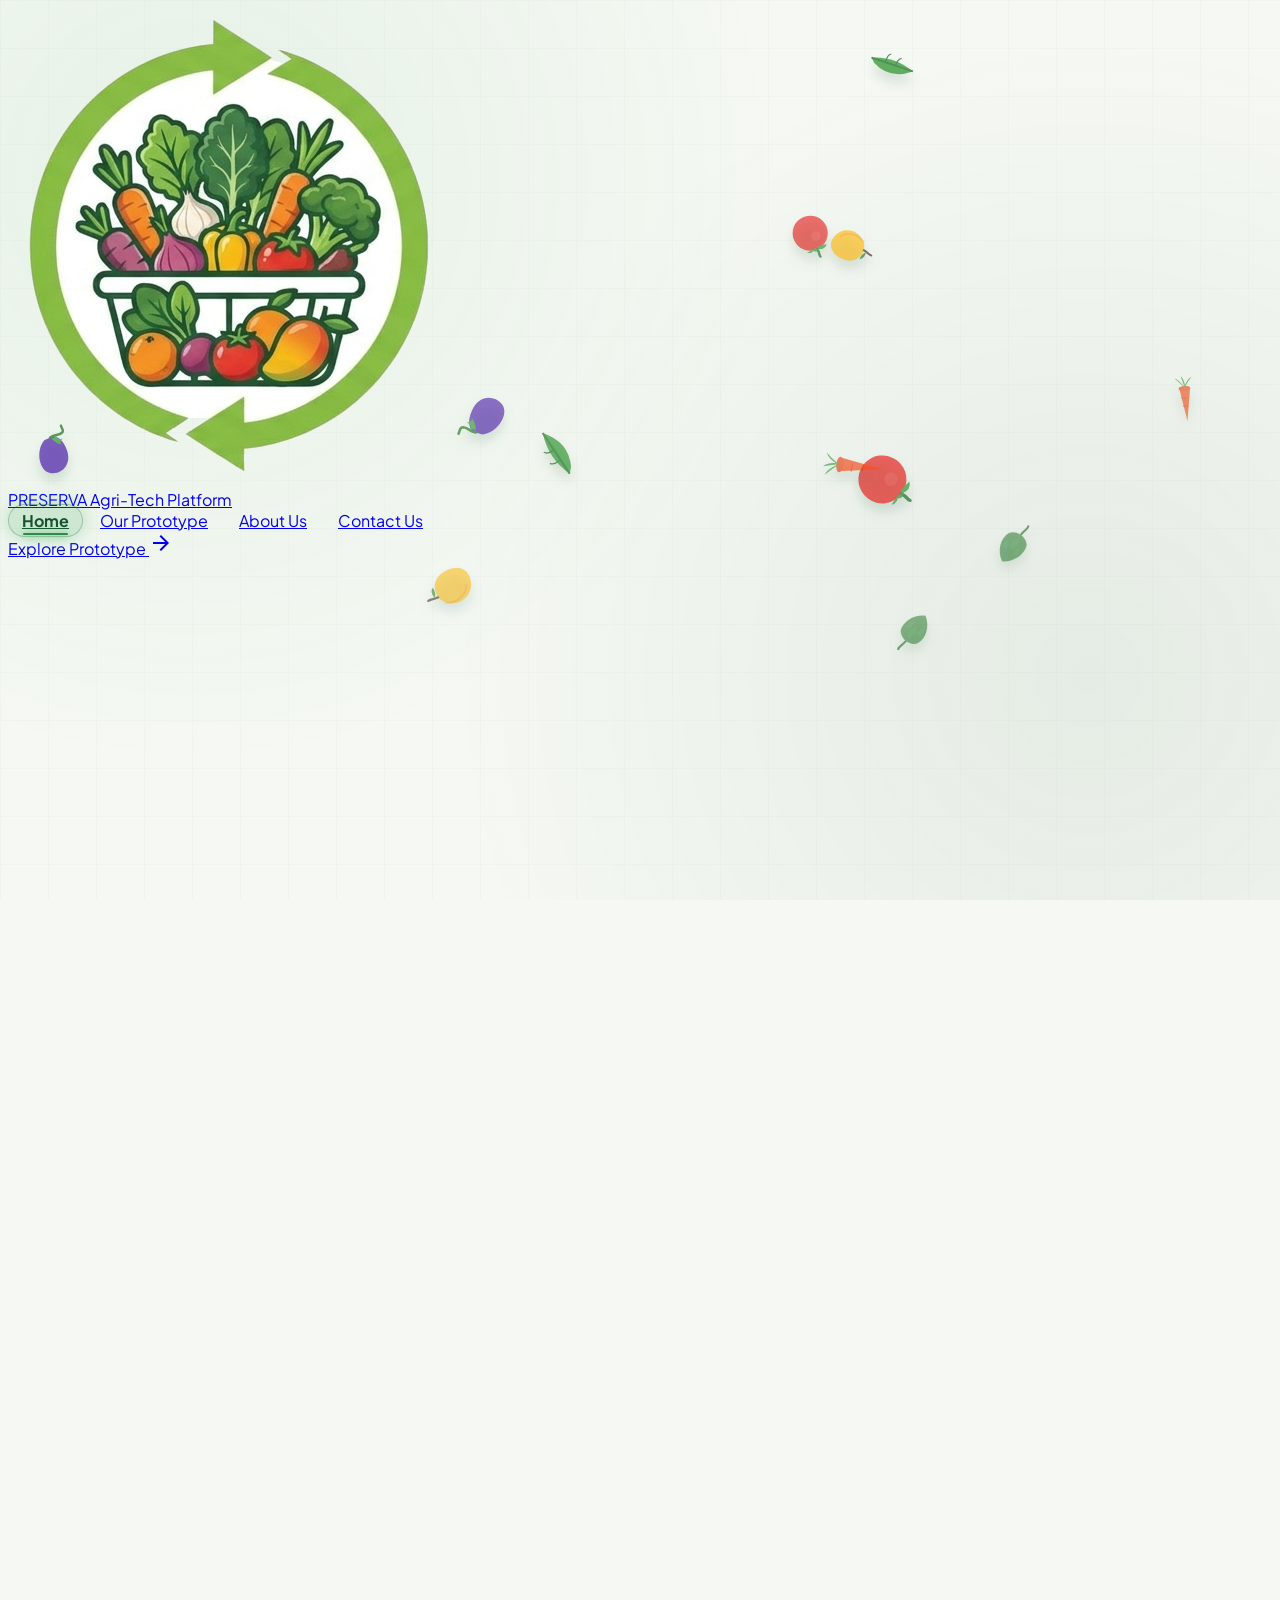
==== commit 1bdb6482: "delte footer" ====
--- a/index.html
+++ b/index.html
@@ -790,15 +790,6 @@
           <p class="text-xs text-gray-500 max-w-md mx-auto leading-relaxed">
             © 2026 PreServa. Connecting vendors, buyers, and communities for zero food waste.
           </p>
-        </div>
-
-        <nav class="flex flex-wrap items-center justify-center gap-6 text-xs font-semibold text-gray-600">
-          <a href="#home" class="hover:text-brand-900 transition-colors py-1 px-2 rounded-full hover:bg-brand-50">Home</a>
-          <a href="#prototype" class="hover:text-brand-900 transition-colors py-1 px-2 rounded-full hover:bg-brand-50">Our Prototype</a>
-          <a href="#about" class="hover:text-brand-900 transition-colors py-1 px-2 rounded-full hover:bg-brand-50">About Us</a>
-          <a href="#contact" class="hover:text-brand-900 transition-colors py-1 px-2 rounded-full hover:bg-brand-50">Contact Us</a>
-        </nav>
-
       </div>
     </footer>
 
